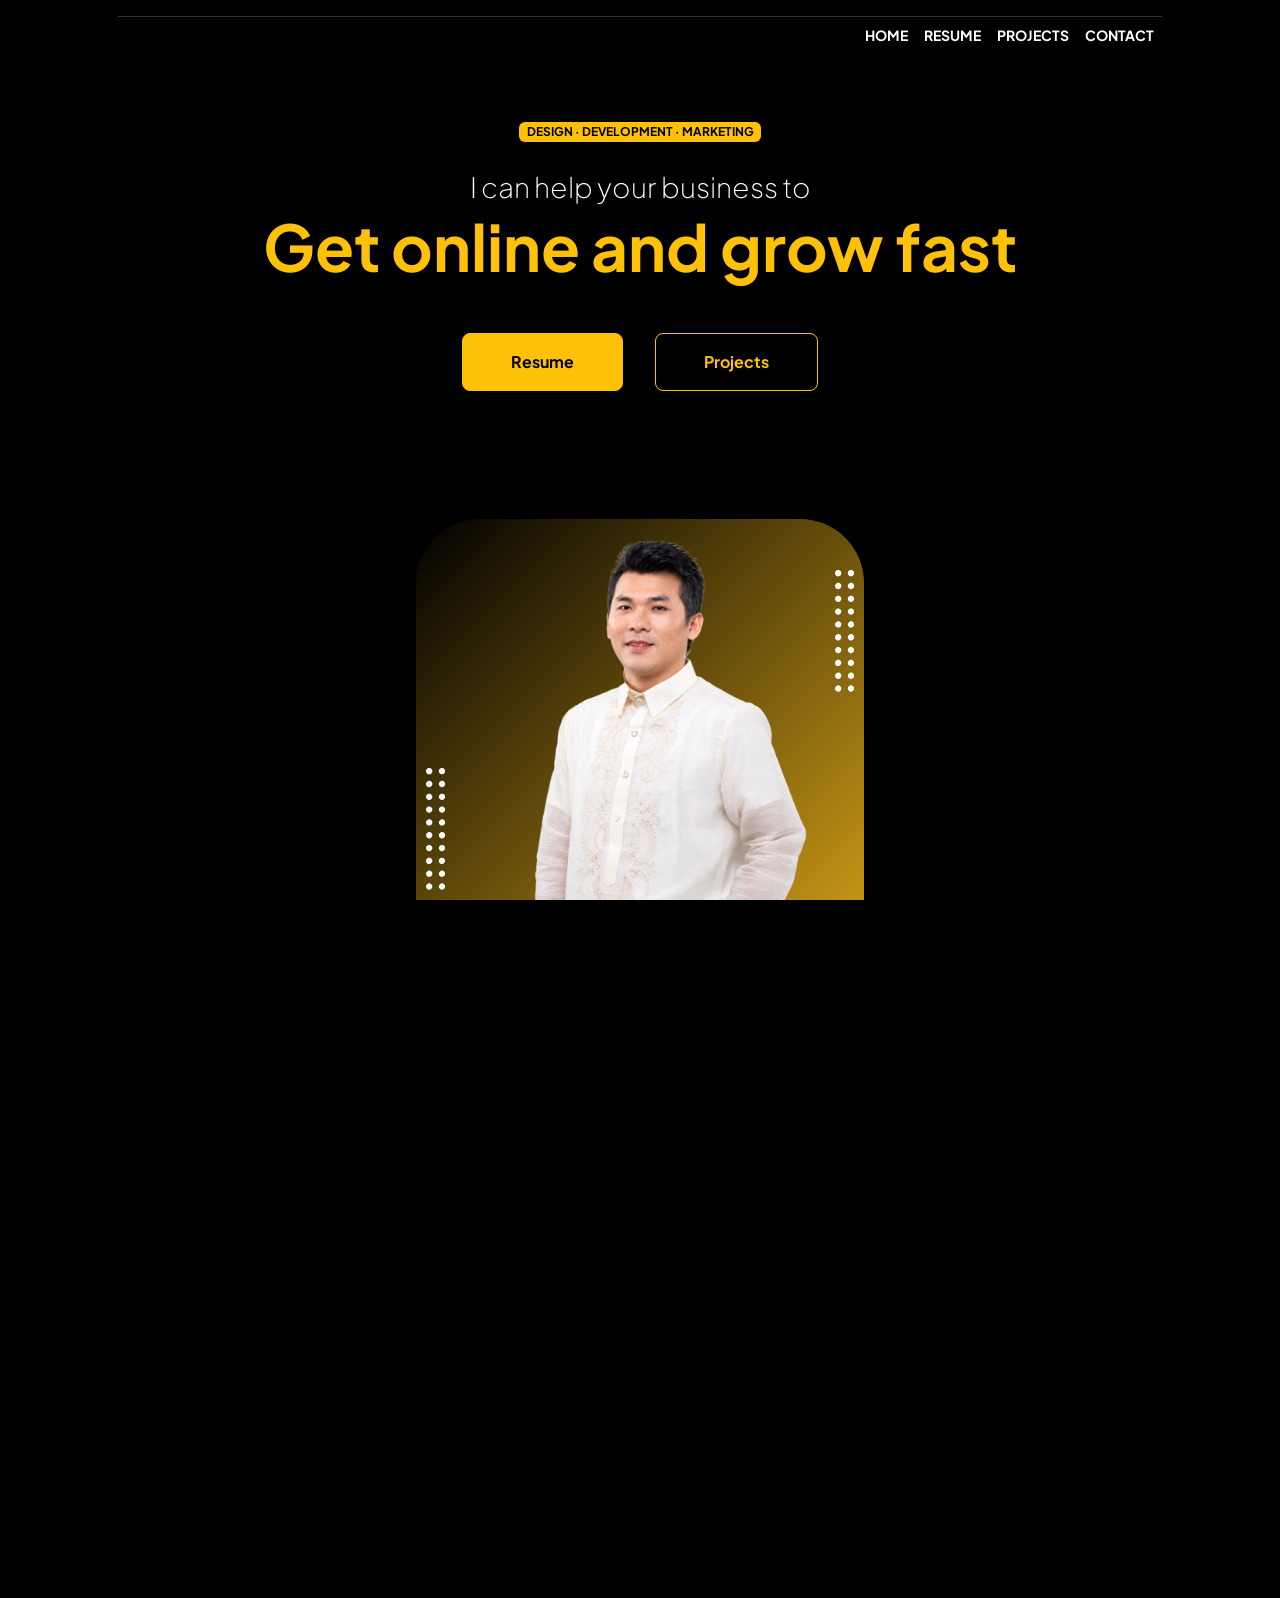
==== index.html @ ffb69215 "Update index.html" ====
<!DOCTYPE html>
<html lang="en">
    <head>
        <meta charset="utf-8" />
        <meta name="viewport" content="width=device-width, initial-scale=1, shrink-to-fit=no" />
        <meta name="description" content="" />
        <meta name="author" content="" />
        <title>Jhonel Vertudazo</title>
        <!-- Favicon-->
        <link rel="icon" type="image/x-icon" href="assets/favicon1.ico"/>
    
        <!-- Custom Google font-->
        <link rel="preconnect" href="https://fonts.googleapis.com" />
        <link rel="preconnect" href="https://fonts.gstatic.com" crossorigin />
        <link href="https://fonts.googleapis.com/css2?family=Plus+Jakarta+Sans:wght@100;200;300;400;500;600;700;800;900&amp;display=swap" rel="stylesheet" />
        <!-- Bootstrap icons-->
        <link href="https://cdn.jsdelivr.net/npm/bootstrap-icons@1.8.1/font/bootstrap-icons.css" rel="stylesheet" />
        <!-- Core theme CSS (includes Bootstrap)-->
        <link href="css/styles.css" rel="stylesheet" />
    </head>
    <body class="d-flex flex-column h-100">
        <main class="flex-shrink-0">
            <!-- Navigation-->
            <nav class="navbar navbar-expand-lg navbar-light bg-white py-3">
                <div class="container px-5">
<!--                     <a class="navbar-brand" href="index.html"><span class="fw-bolder text-primary">Nel Jho Vert</span></a> -->
                    <button class="navbar-toggler" type="button" data-bs-toggle="collapse" data-bs-target="#navbarSupportedContent" aria-controls="navbarSupportedContent" aria-expanded="false" aria-label="Toggle navigation"><span class="navbar-toggler-icon"></span></button>
                    <div class="collapse navbar-collapse" id="navbarSupportedContent">
                        <ul class="navbar-nav ms-auto mb-2 mb-lg-0 small fw-bolder">
                             <li class="nav-item"><a class="nav-link" href="index.html">HOME</a></li>
                            <li class="nav-item"><a class="nav-link" href="resume.html">RESUME</a></li>
                            <li class="nav-item"><a class="nav-link" href="projects.html">PROJECTS</a></li>
                            <li class="nav-item"><a class="nav-link" href="contact.html">CONTACT</a></li>
                        </ul>
                    </div>
                </div>
            </nav>
            <!-- Header-->
            <header class="py-5">
                <div class="container px-5 pb-5">
                    <div class="row gx-5 align-items-center">
                        <div class="col-xxl-5">
                            <!-- Header text content-->
                            <div class="text-center text-xxl-start">
                                <div class="badge bg-gradient-primary-to-secondary text-white mb-4"><div class="text-uppercase">Design &middot; Development &middot; Marketing</div></div>
                                <div class="fs-3 fw-light text-muted">I can help your business to</div>
                                <h1 class="display-3 fw-bolder mb-5"><span class="text-gradient d-inline">Get online and grow fast</span></h1>
                                <div class="d-grid gap-3 d-sm-flex justify-content-sm-center justify-content-xxl-start mb-3">
                                    <a class="btn btn-primary btn-lg px-5 py-3 me-sm-3 fs-6 fw-bolder" href="resume.html">Resume</a>
                                    <a class="btn btn-outline-dark btn-lg px-5 py-3 fs-6 fw-bolder" href="projects.html">Projects</a>
                                </div>
                            </div>
                        </div>
                        <div class="col-xxl-7">
                            <!-- Header profile picture-->
                             <div class="d-flex justify-content-center mt-5 mt-xxl-0">
                                
                                <div class="profile bg-gradient-primary-to-secondary">
                                    <!-- TIP: For best results, use a photo with a transparent background like the demo example below-->
                                    <!-- Watch a tutorial on how to do this on YouTube (link)-->
                                    <img class="profile-img" src="assets/seo-profile1.png" alt="..." />
                                    <div class="dots-1">
                                        <!-- SVG Dots-->
                                        <svg version="1.1" xmlns="http://www.w3.org/2000/svg" xmlns:xlink="http://www.w3.org/1999/xlink" x="0px" y="0px" viewBox="0 0 191.6 1215.4" style="enable-background: new 0 0 191.6 1215.4" xml:space="preserve">
                                            <g transform="translate(0.000000,1280.000000) scale(0.100000,-0.100000)">
                                                <path d="M227.7,12788.6c-105-35-200-141-222-248c-43-206,163-412,369-369c155,32,275,190,260,339c-11,105-90,213-190,262        C383.7,12801.6,289.7,12808.6,227.7,12788.6z"></path>
                                                <path d="M1507.7,12788.6c-151-50-253-216-222-362c25-119,136-230,254-255c194-41,395,142,375,339c-11,105-90,213-190,262        C1663.7,12801.6,1569.7,12808.6,1507.7,12788.6z"></path>
                                                <path d="M227.7,11508.6c-105-35-200-141-222-248c-43-206,163-412,369-369c155,32,275,190,260,339c-11,105-90,213-190,262        C383.7,11521.6,289.7,11528.6,227.7,11508.6z"></path>
                                                <path d="M1507.7,11508.6c-151-50-253-216-222-362c25-119,136-230,254-255c194-41,395,142,375,339c-11,105-90,213-190,262        C1663.7,11521.6,1569.7,11528.6,1507.7,11508.6z"></path>
                                                <path d="M227.7,10228.6c-105-35-200-141-222-248c-43-206,163-412,369-369c155,32,275,190,260,339c-11,105-90,213-190,262        C383.7,10241.6,289.7,10248.6,227.7,10228.6z"></path>
                                                <path d="M1507.7,10228.6c-105-35-200-141-222-248c-43-206,163-412,369-369c155,32,275,190,260,339c-11,105-90,213-190,262        C1663.7,10241.6,1569.7,10248.6,1507.7,10228.6z"></path>
                                                <path d="M227.7,8948.6c-105-35-200-141-222-248c-43-206,163-412,369-369c155,32,275,190,260,339c-11,105-90,213-190,262        C383.7,8961.6,289.7,8968.6,227.7,8948.6z"></path>
                                                <path d="M1507.7,8948.6c-105-35-200-141-222-248c-43-206,163-412,369-369c155,32,275,190,260,339c-11,105-90,213-190,262        C1663.7,8961.6,1569.7,8968.6,1507.7,8948.6z"></path>
                                                <path d="M227.7,7668.6c-105-35-200-141-222-248c-43-206,163-412,369-369c155,32,275,190,260,339c-11,105-90,213-190,262        C383.7,7681.6,289.7,7688.6,227.7,7668.6z"></path>
                                                <path d="M1507.7,7668.6c-105-35-200-141-222-248c-43-206,163-412,369-369c155,32,275,190,260,339c-11,105-90,213-190,262        C1663.7,7681.6,1569.7,7688.6,1507.7,7668.6z"></path>
                                                <path d="M227.7,6388.6c-105-35-200-141-222-248c-43-206,163-412,369-369c155,32,275,190,260,339c-11,105-90,213-190,262        C383.7,6401.6,289.7,6408.6,227.7,6388.6z"></path>
                                                <path d="M1507.7,6388.6c-105-35-200-141-222-248c-43-206,163-412,369-369c155,32,275,190,260,339c-11,105-90,213-190,262        C1663.7,6401.6,1569.7,6408.6,1507.7,6388.6z"></path>
                                                <path d="M227.7,5108.6c-105-35-200-141-222-248c-43-206,163-412,369-369c155,32,275,190,260,339c-11,105-90,213-190,262        C383.7,5121.6,289.7,5128.6,227.7,5108.6z"></path>
                                                <path d="M1507.7,5108.6c-105-35-200-141-222-248c-43-206,163-412,369-369c155,32,275,190,260,339c-11,105-90,213-190,262        C1663.7,5121.6,1569.7,5128.6,1507.7,5108.6z"></path>
                                                <path d="M227.7,3828.6c-105-35-200-141-222-248c-43-206,163-412,369-369c155,32,275,190,260,339c-11,105-90,213-190,262        C383.7,3841.6,289.7,3848.6,227.7,3828.6z"></path>
                                                <path d="M1507.7,3828.6c-105-35-200-141-222-248c-43-206,163-412,369-369c155,32,275,190,260,339c-11,105-90,213-190,262        C1663.7,3841.6,1569.7,3848.6,1507.7,3828.6z"></path>
                                                <path d="M227.7,2548.6c-105-35-200-141-222-248c-43-206,163-412,369-369c155,32,275,190,260,339c-11,105-90,213-190,262        C383.7,2561.6,289.7,2568.6,227.7,2548.6z"></path>
                                                <path d="M1507.7,2548.6c-105-35-200-141-222-248c-43-206,163-412,369-369c155,32,275,190,260,339c-11,105-90,213-190,262        C1663.7,2561.6,1569.7,2568.6,1507.7,2548.6z"></path>
                                                <path d="M227.7,1268.6c-105-35-200-141-222-248c-43-206,163-412,369-369c155,32,275,190,260,339c-11,105-90,213-190,262        C383.7,1281.6,289.7,1288.6,227.7,1268.6z"></path>
                                                <path d="M1507.7,1268.6c-105-35-200-141-222-248c-43-206,163-412,369-369c155,32,275,190,260,339c-11,105-90,213-190,262        C1663.7,1281.6,1569.7,1288.6,1507.7,1268.6z"></path>
                                            </g>
                                        </svg>
                                        <!-- END of SVG dots-->
                                    </div>
                                    <div class="dots-2">
                                        <!-- SVG Dots-->
                                        <svg version="1.1" xmlns="http://www.w3.org/2000/svg" xmlns:xlink="http://www.w3.org/1999/xlink" x="0px" y="0px" viewBox="0 0 191.6 1215.4" style="enable-background: new 0 0 191.6 1215.4" xml:space="preserve">
                                            <g transform="translate(0.000000,1280.000000) scale(0.100000,-0.100000)">
                                                <path d="M227.7,12788.6c-105-35-200-141-222-248c-43-206,163-412,369-369c155,32,275,190,260,339c-11,105-90,213-190,262        C383.7,12801.6,289.7,12808.6,227.7,12788.6z"></path>
                                                <path d="M1507.7,12788.6c-151-50-253-216-222-362c25-119,136-230,254-255c194-41,395,142,375,339c-11,105-90,213-190,262        C1663.7,12801.6,1569.7,12808.6,1507.7,12788.6z"></path>
                                                <path d="M227.7,11508.6c-105-35-200-141-222-248c-43-206,163-412,369-369c155,32,275,190,260,339c-11,105-90,213-190,262        C383.7,11521.6,289.7,11528.6,227.7,11508.6z"></path>
                                                <path d="M1507.7,11508.6c-151-50-253-216-222-362c25-119,136-230,254-255c194-41,395,142,375,339c-11,105-90,213-190,262        C1663.7,11521.6,1569.7,11528.6,1507.7,11508.6z"></path>
                                                <path d="M227.7,10228.6c-105-35-200-141-222-248c-43-206,163-412,369-369c155,32,275,190,260,339c-11,105-90,213-190,262        C383.7,10241.6,289.7,10248.6,227.7,10228.6z"></path>
                                                <path d="M1507.7,10228.6c-105-35-200-141-222-248c-43-206,163-412,369-369c155,32,275,190,260,339c-11,105-90,213-190,262        C1663.7,10241.6,1569.7,10248.6,1507.7,10228.6z"></path>
                                                <path d="M227.7,8948.6c-105-35-200-141-222-248c-43-206,163-412,369-369c155,32,275,190,260,339c-11,105-90,213-190,262        C383.7,8961.6,289.7,8968.6,227.7,8948.6z"></path>
                                                <path d="M1507.7,8948.6c-105-35-200-141-222-248c-43-206,163-412,369-369c155,32,275,190,260,339c-11,105-90,213-190,262        C1663.7,8961.6,1569.7,8968.6,1507.7,8948.6z"></path>
                                                <path d="M227.7,7668.6c-105-35-200-141-222-248c-43-206,163-412,369-369c155,32,275,190,260,339c-11,105-90,213-190,262        C383.7,7681.6,289.7,7688.6,227.7,7668.6z"></path>
                                                <path d="M1507.7,7668.6c-105-35-200-141-222-248c-43-206,163-412,369-369c155,32,275,190,260,339c-11,105-90,213-190,262        C1663.7,7681.6,1569.7,7688.6,1507.7,7668.6z"></path>
                                                <path d="M227.7,6388.6c-105-35-200-141-222-248c-43-206,163-412,369-369c155,32,275,190,260,339c-11,105-90,213-190,262        C383.7,6401.6,289.7,6408.6,227.7,6388.6z"></path>
                                                <path d="M1507.7,6388.6c-105-35-200-141-222-248c-43-206,163-412,369-369c155,32,275,190,260,339c-11,105-90,213-190,262        C1663.7,6401.6,1569.7,6408.6,1507.7,6388.6z"></path>
                                                <path d="M227.7,5108.6c-105-35-200-141-222-248c-43-206,163-412,369-369c155,32,275,190,260,339c-11,105-90,213-190,262        C383.7,5121.6,289.7,5128.6,227.7,5108.6z"></path>
                                                <path d="M1507.7,5108.6c-105-35-200-141-222-248c-43-206,163-412,369-369c155,32,275,190,260,339c-11,105-90,213-190,262        C1663.7,5121.6,1569.7,5128.6,1507.7,5108.6z"></path>
                                                <path d="M227.7,3828.6c-105-35-200-141-222-248c-43-206,163-412,369-369c155,32,275,190,260,339c-11,105-90,213-190,262        C383.7,3841.6,289.7,3848.6,227.7,3828.6z"></path>
                                                <path d="M1507.7,3828.6c-105-35-200-141-222-248c-43-206,163-412,369-369c155,32,275,190,260,339c-11,105-90,213-190,262        C1663.7,3841.6,1569.7,3848.6,1507.7,3828.6z"></path>
                                                <path d="M227.7,2548.6c-105-35-200-141-222-248c-43-206,163-412,369-369c155,32,275,190,260,339c-11,105-90,213-190,262        C383.7,2561.6,289.7,2568.6,227.7,2548.6z"></path>
                                                <path d="M1507.7,2548.6c-105-35-200-141-222-248c-43-206,163-412,369-369c155,32,275,190,260,339c-11,105-90,213-190,262        C1663.7,2561.6,1569.7,2568.6,1507.7,2548.6z"></path>
                                                <path d="M227.7,1268.6c-105-35-200-141-222-248c-43-206,163-412,369-369c155,32,275,190,260,339c-11,105-90,213-190,262        C383.7,1281.6,289.7,1288.6,227.7,1268.6z"></path>
                                                <path d="M1507.7,1268.6c-105-35-200-141-222-248c-43-206,163-412,369-369c155,32,275,190,260,339c-11,105-90,213-190,262        C1663.7,1281.6,1569.7,1288.6,1507.7,1268.6z"></path>
                                            </g>
                                        </svg>
                                        <!-- END of SVG dots-->
                                    </div>
                                    <div class="dots-3">
                                        <!-- SVG Dots-->
                                        <svg version="1.1" xmlns="http://www.w3.org/2000/svg" xmlns:xlink="http://www.w3.org/1999/xlink" x="0px" y="0px" viewBox="0 0 191.6 1215.4" style="enable-background: new 0 0 191.6 1215.4" xml:space="preserve">
                                            <g transform="translate(0.000000,1280.000000) scale(0.100000,-0.100000)">
                                                <path d="M227.7,12788.6c-105-35-200-141-222-248c-43-206,163-412,369-369c155,32,275,190,260,339c-11,105-90,213-190,262        C383.7,12801.6,289.7,12808.6,227.7,12788.6z"></path>
                                                <path d="M1507.7,12788.6c-151-50-253-216-222-362c25-119,136-230,254-255c194-41,395,142,375,339c-11,105-90,213-190,262        C1663.7,12801.6,1569.7,12808.6,1507.7,12788.6z"></path>
                                                <path d="M227.7,11508.6c-105-35-200-141-222-248c-43-206,163-412,369-369c155,32,275,190,260,339c-11,105-90,213-190,262        C383.7,11521.6,289.7,11528.6,227.7,11508.6z"></path>
                                                <path d="M1507.7,11508.6c-151-50-253-216-222-362c25-119,136-230,254-255c194-41,395,142,375,339c-11,105-90,213-190,262        C1663.7,11521.6,1569.7,11528.6,1507.7,11508.6z"></path>
                                                <path d="M227.7,10228.6c-105-35-200-141-222-248c-43-206,163-412,369-369c155,32,275,190,260,339c-11,105-90,213-190,262        C383.7,10241.6,289.7,10248.6,227.7,10228.6z"></path>
                                                <path d="M1507.7,10228.6c-105-35-200-141-222-248c-43-206,163-412,369-369c155,32,275,190,260,339c-11,105-90,213-190,262        C1663.7,10241.6,1569.7,10248.6,1507.7,10228.6z"></path>
                                                <path d="M227.7,8948.6c-105-35-200-141-222-248c-43-206,163-412,369-369c155,32,275,190,260,339c-11,105-90,213-190,262        C383.7,8961.6,289.7,8968.6,227.7,8948.6z"></path>
                                                <path d="M1507.7,8948.6c-105-35-200-141-222-248c-43-206,163-412,369-369c155,32,275,190,260,339c-11,105-90,213-190,262        C1663.7,8961.6,1569.7,8968.6,1507.7,8948.6z"></path>
                                                <path d="M227.7,7668.6c-105-35-200-141-222-248c-43-206,163-412,369-369c155,32,275,190,260,339c-11,105-90,213-190,262        C383.7,7681.6,289.7,7688.6,227.7,7668.6z"></path>
                                                <path d="M1507.7,7668.6c-105-35-200-141-222-248c-43-206,163-412,369-369c155,32,275,190,260,339c-11,105-90,213-190,262        C1663.7,7681.6,1569.7,7688.6,1507.7,7668.6z"></path>
                                                <path d="M227.7,6388.6c-105-35-200-141-222-248c-43-206,163-412,369-369c155,32,275,190,260,339c-11,105-90,213-190,262        C383.7,6401.6,289.7,6408.6,227.7,6388.6z"></path>
                                                <path d="M1507.7,6388.6c-105-35-200-141-222-248c-43-206,163-412,369-369c155,32,275,190,260,339c-11,105-90,213-190,262        C1663.7,6401.6,1569.7,6408.6,1507.7,6388.6z"></path>
                                                <path d="M227.7,5108.6c-105-35-200-141-222-248c-43-206,163-412,369-369c155,32,275,190,260,339c-11,105-90,213-190,262        C383.7,5121.6,289.7,5128.6,227.7,5108.6z"></path>
                                                <path d="M1507.7,5108.6c-105-35-200-141-222-248c-43-206,163-412,369-369c155,32,275,190,260,339c-11,105-90,213-190,262        C1663.7,5121.6,1569.7,5128.6,1507.7,5108.6z"></path>
                                                <path d="M227.7,3828.6c-105-35-200-141-222-248c-43-206,163-412,369-369c155,32,275,190,260,339c-11,105-90,213-190,262        C383.7,3841.6,289.7,3848.6,227.7,3828.6z"></path>
                                                <path d="M1507.7,3828.6c-105-35-200-141-222-248c-43-206,163-412,369-369c155,32,275,190,260,339c-11,105-90,213-190,262        C1663.7,3841.6,1569.7,3848.6,1507.7,3828.6z"></path>
                                                <path d="M227.7,2548.6c-105-35-200-141-222-248c-43-206,163-412,369-369c155,32,275,190,260,339c-11,105-90,213-190,262        C383.7,2561.6,289.7,2568.6,227.7,2548.6z"></path>
                                                <path d="M1507.7,2548.6c-105-35-200-141-222-248c-43-206,163-412,369-369c155,32,275,190,260,339c-11,105-90,213-190,262        C1663.7,2561.6,1569.7,2568.6,1507.7,2548.6z"></path>
                                                <path d="M227.7,1268.6c-105-35-200-141-222-248c-43-206,163-412,369-369c155,32,275,190,260,339c-11,105-90,213-190,262        C383.7,1281.6,289.7,1288.6,227.7,1268.6z"></path>
                                                <path d="M1507.7,1268.6c-105-35-200-141-222-248c-43-206,163-412,369-369c155,32,275,190,260,339c-11,105-90,213-190,262        C1663.7,1281.6,1569.7,1288.6,1507.7,1268.6z"></path>
                                            </g>
                                        </svg>
                                        <!-- END of SVG dots-->
                                    </div>
                                    <div class="dots-4">
                                        <!-- SVG Dots-->
                                        <svg version="1.1" xmlns="http://www.w3.org/2000/svg" xmlns:xlink="http://www.w3.org/1999/xlink" x="0px" y="0px" viewBox="0 0 191.6 1215.4" style="enable-background: new 0 0 191.6 1215.4" xml:space="preserve">
                                            <g transform="translate(0.000000,1280.000000) scale(0.100000,-0.100000)">
                                                <path d="M227.7,12788.6c-105-35-200-141-222-248c-43-206,163-412,369-369c155,32,275,190,260,339c-11,105-90,213-190,262        C383.7,12801.6,289.7,12808.6,227.7,12788.6z"></path>
                                                <path d="M1507.7,12788.6c-151-50-253-216-222-362c25-119,136-230,254-255c194-41,395,142,375,339c-11,105-90,213-190,262        C1663.7,12801.6,1569.7,12808.6,1507.7,12788.6z"></path>
                                                <path d="M227.7,11508.6c-105-35-200-141-222-248c-43-206,163-412,369-369c155,32,275,190,260,339c-11,105-90,213-190,262        C383.7,11521.6,289.7,11528.6,227.7,11508.6z"></path>
                                                <path d="M1507.7,11508.6c-151-50-253-216-222-362c25-119,136-230,254-255c194-41,395,142,375,339c-11,105-90,213-190,262        C1663.7,11521.6,1569.7,11528.6,1507.7,11508.6z"></path>
                                                <path d="M227.7,10228.6c-105-35-200-141-222-248c-43-206,163-412,369-369c155,32,275,190,260,339c-11,105-90,213-190,262        C383.7,10241.6,289.7,10248.6,227.7,10228.6z"></path>
                                                <path d="M1507.7,10228.6c-105-35-200-141-222-248c-43-206,163-412,369-369c155,32,275,190,260,339c-11,105-90,213-190,262        C1663.7,10241.6,1569.7,10248.6,1507.7,10228.6z"></path>
                                                <path d="M227.7,8948.6c-105-35-200-141-222-248c-43-206,163-412,369-369c155,32,275,190,260,339c-11,105-90,213-190,262        C383.7,8961.6,289.7,8968.6,227.7,8948.6z"></path>
                                                <path d="M1507.7,8948.6c-105-35-200-141-222-248c-43-206,163-412,369-369c155,32,275,190,260,339c-11,105-90,213-190,262        C1663.7,8961.6,1569.7,8968.6,1507.7,8948.6z"></path>
                                                <path d="M227.7,7668.6c-105-35-200-141-222-248c-43-206,163-412,369-369c155,32,275,190,260,339c-11,105-90,213-190,262        C383.7,7681.6,289.7,7688.6,227.7,7668.6z"></path>
                                                <path d="M1507.7,7668.6c-105-35-200-141-222-248c-43-206,163-412,369-369c155,32,275,190,260,339c-11,105-90,213-190,262        C1663.7,7681.6,1569.7,7688.6,1507.7,7668.6z"></path>
                                                <path d="M227.7,6388.6c-105-35-200-141-222-248c-43-206,163-412,369-369c155,32,275,190,260,339c-11,105-90,213-190,262        C383.7,6401.6,289.7,6408.6,227.7,6388.6z"></path>
                                                <path d="M1507.7,6388.6c-105-35-200-141-222-248c-43-206,163-412,369-369c155,32,275,190,260,339c-11,105-90,213-190,262        C1663.7,6401.6,1569.7,6408.6,1507.7,6388.6z"></path>
                                                <path d="M227.7,5108.6c-105-35-200-141-222-248c-43-206,163-412,369-369c155,32,275,190,260,339c-11,105-90,213-190,262        C383.7,5121.6,289.7,5128.6,227.7,5108.6z"></path>
                                                <path d="M1507.7,5108.6c-105-35-200-141-222-248c-43-206,163-412,369-369c155,32,275,190,260,339c-11,105-90,213-190,262        C1663.7,5121.6,1569.7,5128.6,1507.7,5108.6z"></path>
                                                <path d="M227.7,3828.6c-105-35-200-141-222-248c-43-206,163-412,369-369c155,32,275,190,260,339c-11,105-90,213-190,262        C383.7,3841.6,289.7,3848.6,227.7,3828.6z"></path>
                                                <path d="M1507.7,3828.6c-105-35-200-141-222-248c-43-206,163-412,369-369c155,32,275,190,260,339c-11,105-90,213-190,262        C1663.7,3841.6,1569.7,3848.6,1507.7,3828.6z"></path>
                                                <path d="M227.7,2548.6c-105-35-200-141-222-248c-43-206,163-412,369-369c155,32,275,190,260,339c-11,105-90,213-190,262        C383.7,2561.6,289.7,2568.6,227.7,2548.6z"></path>
                                                <path d="M1507.7,2548.6c-105-35-200-141-222-248c-43-206,163-412,369-369c155,32,275,190,260,339c-11,105-90,213-190,262        C1663.7,2561.6,1569.7,2568.6,1507.7,2548.6z"></path>
                                                <path d="M227.7,1268.6c-105-35-200-141-222-248c-43-206,163-412,369-369c155,32,275,190,260,339c-11,105-90,213-190,262        C383.7,1281.6,289.7,1288.6,227.7,1268.6z"></path>
                                                <path d="M1507.7,1268.6c-105-35-200-141-222-248c-43-206,163-412,369-369c155,32,275,190,260,339c-11,105-90,213-190,262        C1663.7,1281.6,1569.7,1288.6,1507.7,1268.6z"></path>
                                            </g>
                                        </svg>
                                        <!-- END of SVG dots-->
                                    </div>
                                </div>
                            </div>
                        </div>
                    </div>
                </div>
            </header>
            <!-- About Section-->
            <section class="bg-light py-5">
                <div class="container px-5">
                    <div class="row gx-5 justify-content-center">
                        <div class="col-xxl-8">
                            <div class="text-center my-5">
                                <h2 class="display-5 fw-bolder"><span class="text-gradient d-inline">About Me</span></h2>
                                <p class="lead fw-light mb-4">Hello there! I'm Jhonel Vertudazo, a results-driven IT SPECIALIST and a WEB DEVELOPER with a deep passion for leveraging technology to create impactful digital experiences.
                                     Welcome to my portpolio, a space where innovative design seamlessly blends with robust functionality. Here, I transform visions into reality, crafting digital solutions that not only tells a story
                                     but also drive tangible growth for brands.
                                </p>
<!--                                 <p class="text-muted">Lorem ipsum dolor sit amet, consectetur adipisicing elit. Fugit dolorum itaque qui unde quisquam consequatur autem. Eveniet quasi nobis aliquid cumque officiis sed rem iure ipsa! Praesentium ratione atque dolorem?</p> -->
                                <div class="d-flex justify-content-center fs-2 gap-4">
                                    <a class="text-gradient" href="https://facebook.com"><i class="bi bi-facebook"></i></a>
                                    <a class="text-gradient" href="https://youtube.com"><i class="bi bi-youtube"></i></a>
                                    <a class="text-gradient" href="https://linkedin.com"><i class="bi bi-linkedin"></i></a>
                                    <a class="text-gradient" href="https://github.com"><i class="bi bi-github"></i></a>
                                </div>
                            </div>
                        </div>
                    </div>
                </div>
            </section>
        </main>
        <!-- Footer-->
        <footer class="bg-white py-4 mt-auto">
            <div class="container px-5">
                <div class="row align-items-center justify-content-between flex-column flex-sm-row">
                    <div class="col-auto"><div class="small m-0"><p> Copyright &copy; 2020 - <script>document.write(new Date().getFullYear())</script> Jhonel Vertudazo | All Rights Reserved</p></div></div>
                    <div class="col-auto">
                        <a class="small" href="#!">Privacy</a>
                        <span class="mx-1">&middot;</span>
                        <a class="small" href="#!">Terms</a>
                        <span class="mx-1">&middot;</span>
                        <a class="small" href="#!">Contact</a>
                    </div>
                </div>
                
            </div>
        </footer>
       
        <!-- Bootstrap core JS-->
        <script src="https://cdn.jsdelivr.net/npm/bootstrap@5.2.3/dist/js/bootstrap.bundle.min.js"></script>
        <!-- Core theme JS-->
        <script src="js/scripts.js"></script>
    </body>
</html>
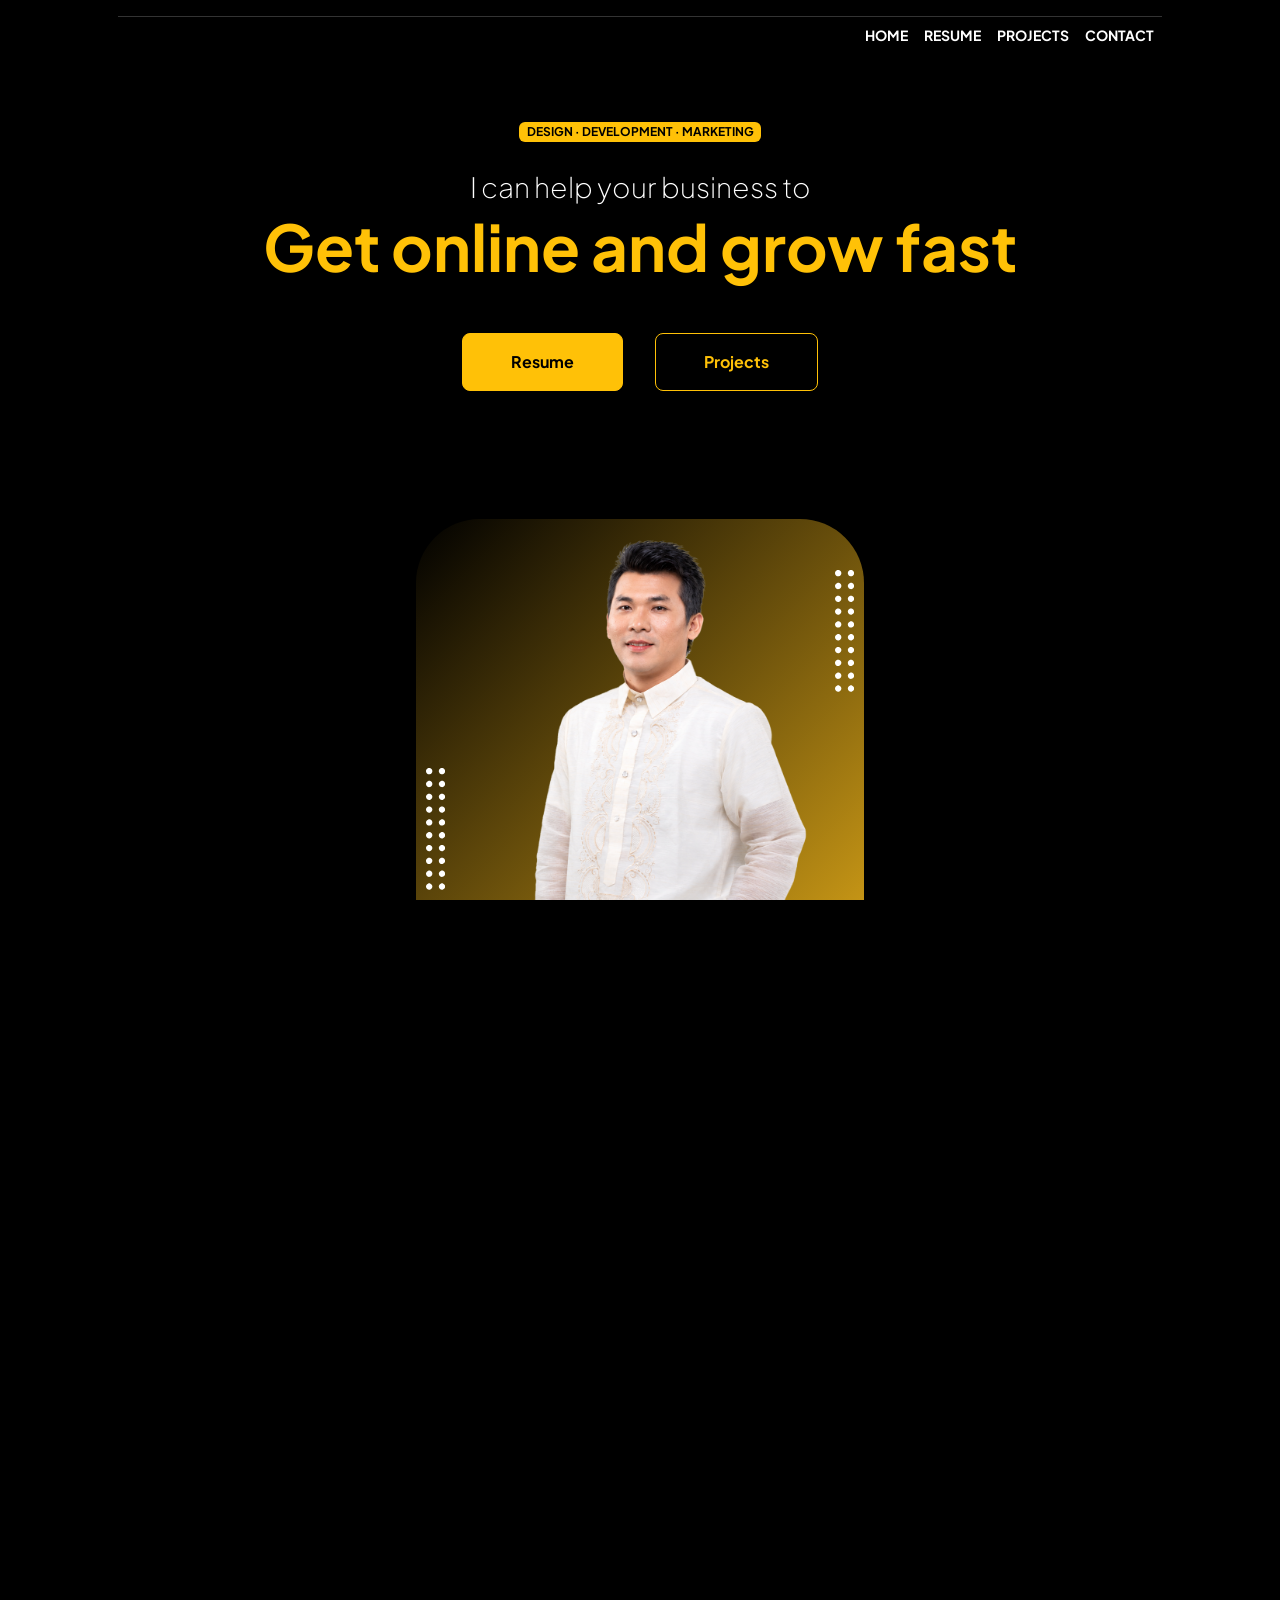
==== commit 7d312024: "Update index.html" ====
--- a/index.html
+++ b/index.html
@@ -182,13 +182,18 @@
                 <div class="container px-5">
                     <div class="row gx-5 justify-content-center">
                         <div class="col-xxl-8">
+                             <p class="lead fw-light mb-4">Hello there! I'm Jhonel Vertudazo, a results-driven IT SPECIALIST and a WEB DEVELOPER with a deep passion for leveraging technology to create impactful digital experiences.
+                                     Welcome to my portpolio, a space where innovative design seamlessly blends with robust functionality. Here, I transform visions into reality, crafting digital solutions that not only tells a story
+                                     but also drive tangible growth for brands.
+                                </p>
                             <div class="text-center my-5">
                                 <h2 class="display-5 fw-bolder"><span class="text-gradient d-inline">About Me</span></h2>
                                 <p class="lead fw-light mb-4">Hello there! I'm Jhonel Vertudazo, a results-driven IT SPECIALIST and a WEB DEVELOPER with a deep passion for leveraging technology to create impactful digital experiences.
                                      Welcome to my portpolio, a space where innovative design seamlessly blends with robust functionality. Here, I transform visions into reality, crafting digital solutions that not only tells a story
                                      but also drive tangible growth for brands.
                                 </p>
-<!--                                 <p class="text-muted">Lorem ipsum dolor sit amet, consectetur adipisicing elit. Fugit dolorum itaque qui unde quisquam consequatur autem. Eveniet quasi nobis aliquid cumque officiis sed rem iure ipsa! Praesentium ratione atque dolorem?</p> -->
+
+                              <p class="text-muted">Lorem ipsum dolor sit amet, consectetur adipisicing elit. Fugit dolorum itaque qui unde quisquam consequatur autem. Eveniet quasi nobis aliquid cumque officiis sed rem iure ipsa! Praesentium ratione atque dolorem?</p> -->
                                 <div class="d-flex justify-content-center fs-2 gap-4">
                                     <a class="text-gradient" href="https://facebook.com"><i class="bi bi-facebook"></i></a>
                                     <a class="text-gradient" href="https://youtube.com"><i class="bi bi-youtube"></i></a>
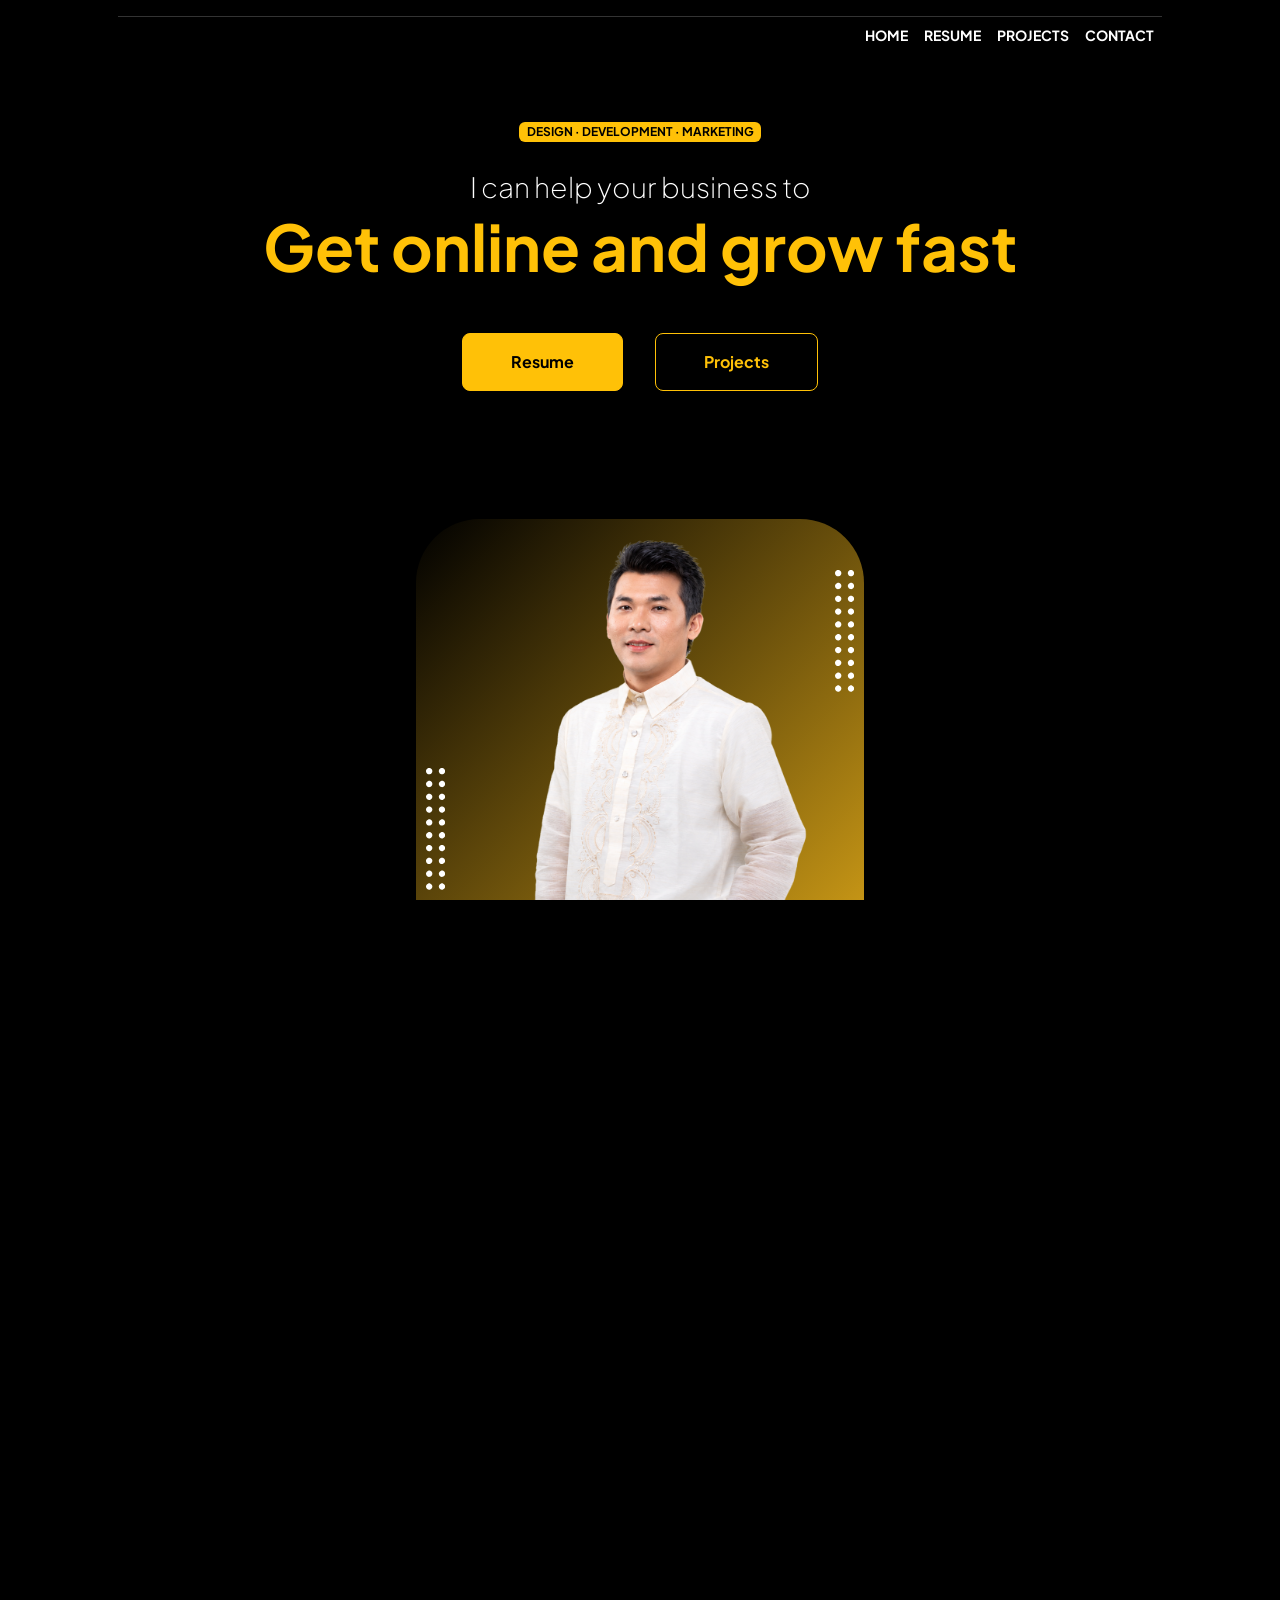
==== commit 91cebf8a: "Update index.html" ====
--- a/index.html
+++ b/index.html
@@ -182,10 +182,11 @@
                 <div class="container px-5">
                     <div class="row gx-5 justify-content-center">
                         <div class="col-xxl-8">
+                             <h2 class="display-5 fw-bolder"><span class="text-gradient d-inline">About Me</span></h2>
                              <p class="lead fw-light mb-4">Hello there! I'm Jhonel Vertudazo, a results-driven IT SPECIALIST and a WEB DEVELOPER with a deep passion for leveraging technology to create impactful digital experiences.
                                      Welcome to my portpolio, a space where innovative design seamlessly blends with robust functionality. Here, I transform visions into reality, crafting digital solutions that not only tells a story
                                      but also drive tangible growth for brands.
-                                </p>
+                            </p>
                             <div class="text-center my-5">
                                 <h2 class="display-5 fw-bolder"><span class="text-gradient d-inline">About Me</span></h2>
                                 <p class="lead fw-light mb-4">Hello there! I'm Jhonel Vertudazo, a results-driven IT SPECIALIST and a WEB DEVELOPER with a deep passion for leveraging technology to create impactful digital experiences.
@@ -193,7 +194,7 @@
                                      but also drive tangible growth for brands.
                                 </p>
 
-                              <p class="text-muted">Lorem ipsum dolor sit amet, consectetur adipisicing elit. Fugit dolorum itaque qui unde quisquam consequatur autem. Eveniet quasi nobis aliquid cumque officiis sed rem iure ipsa! Praesentium ratione atque dolorem?</p> -->
+                             
                                 <div class="d-flex justify-content-center fs-2 gap-4">
                                     <a class="text-gradient" href="https://facebook.com"><i class="bi bi-facebook"></i></a>
                                     <a class="text-gradient" href="https://youtube.com"><i class="bi bi-youtube"></i></a>
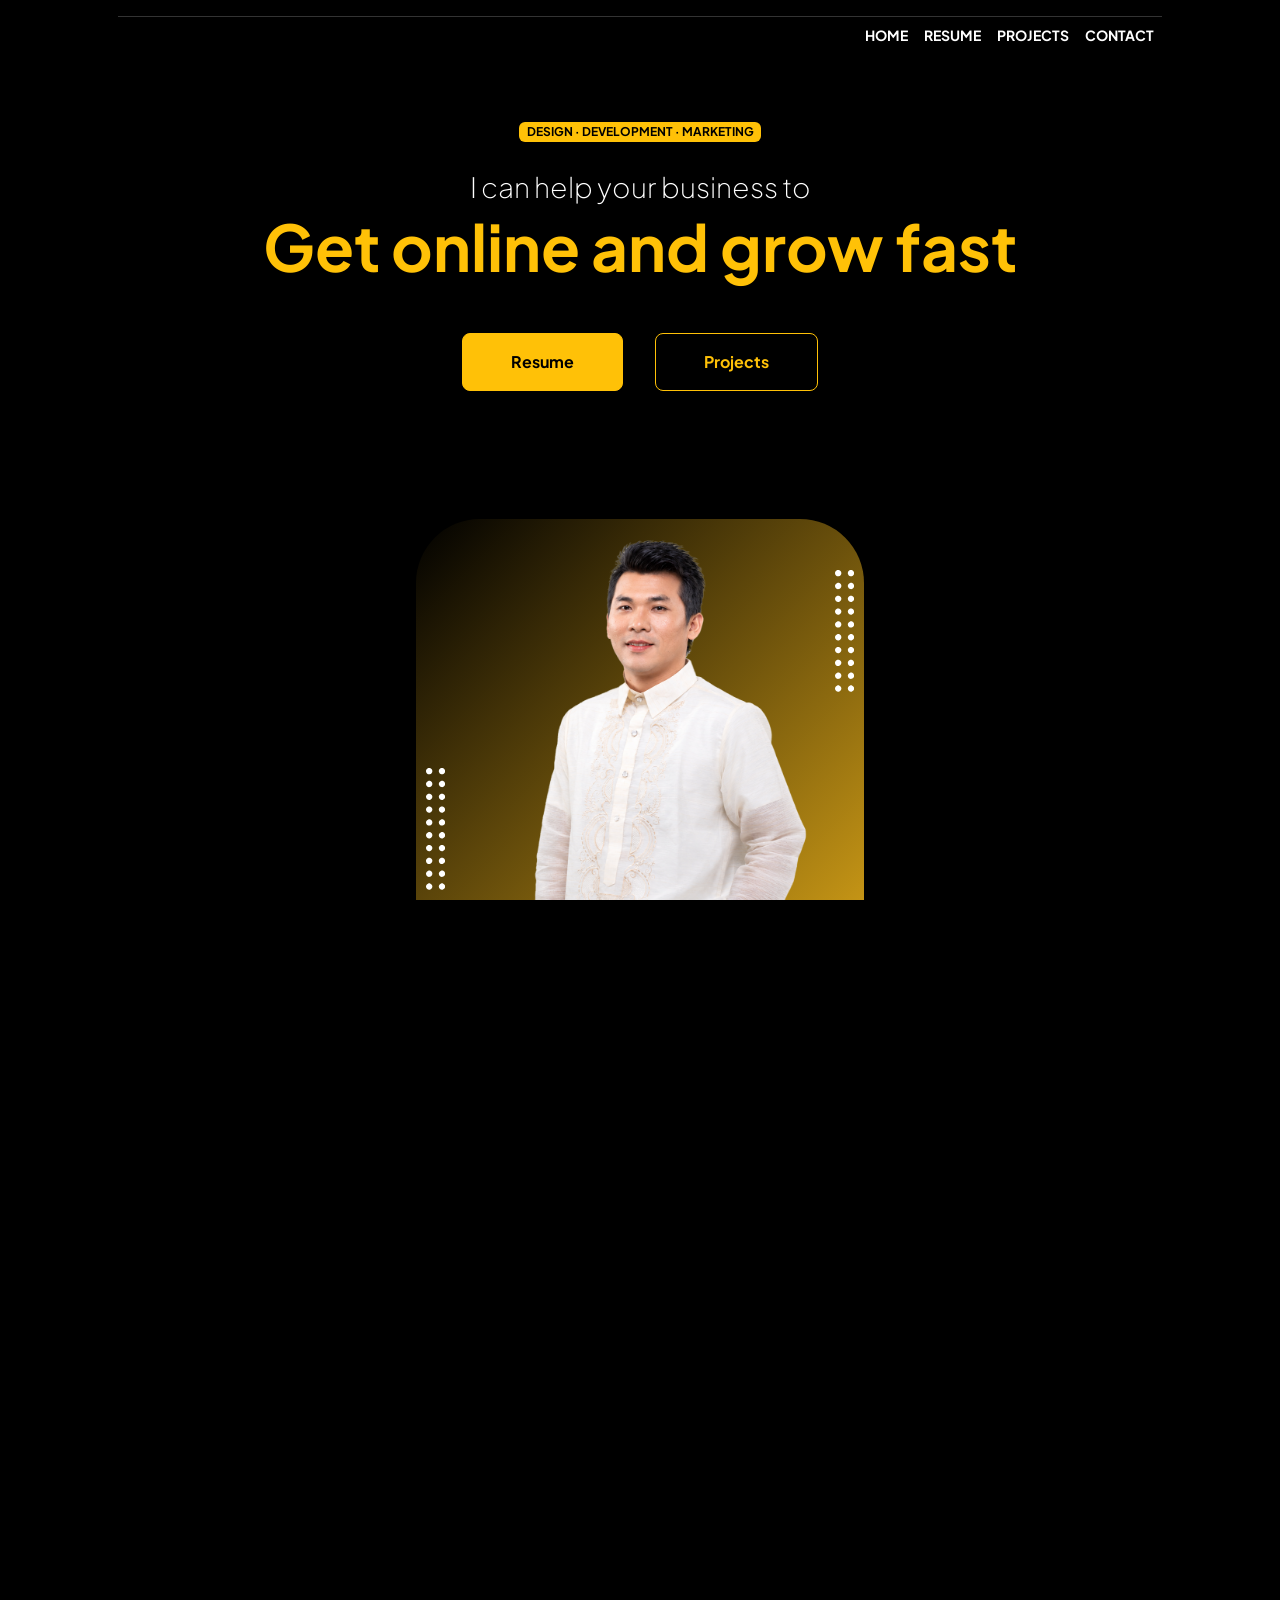
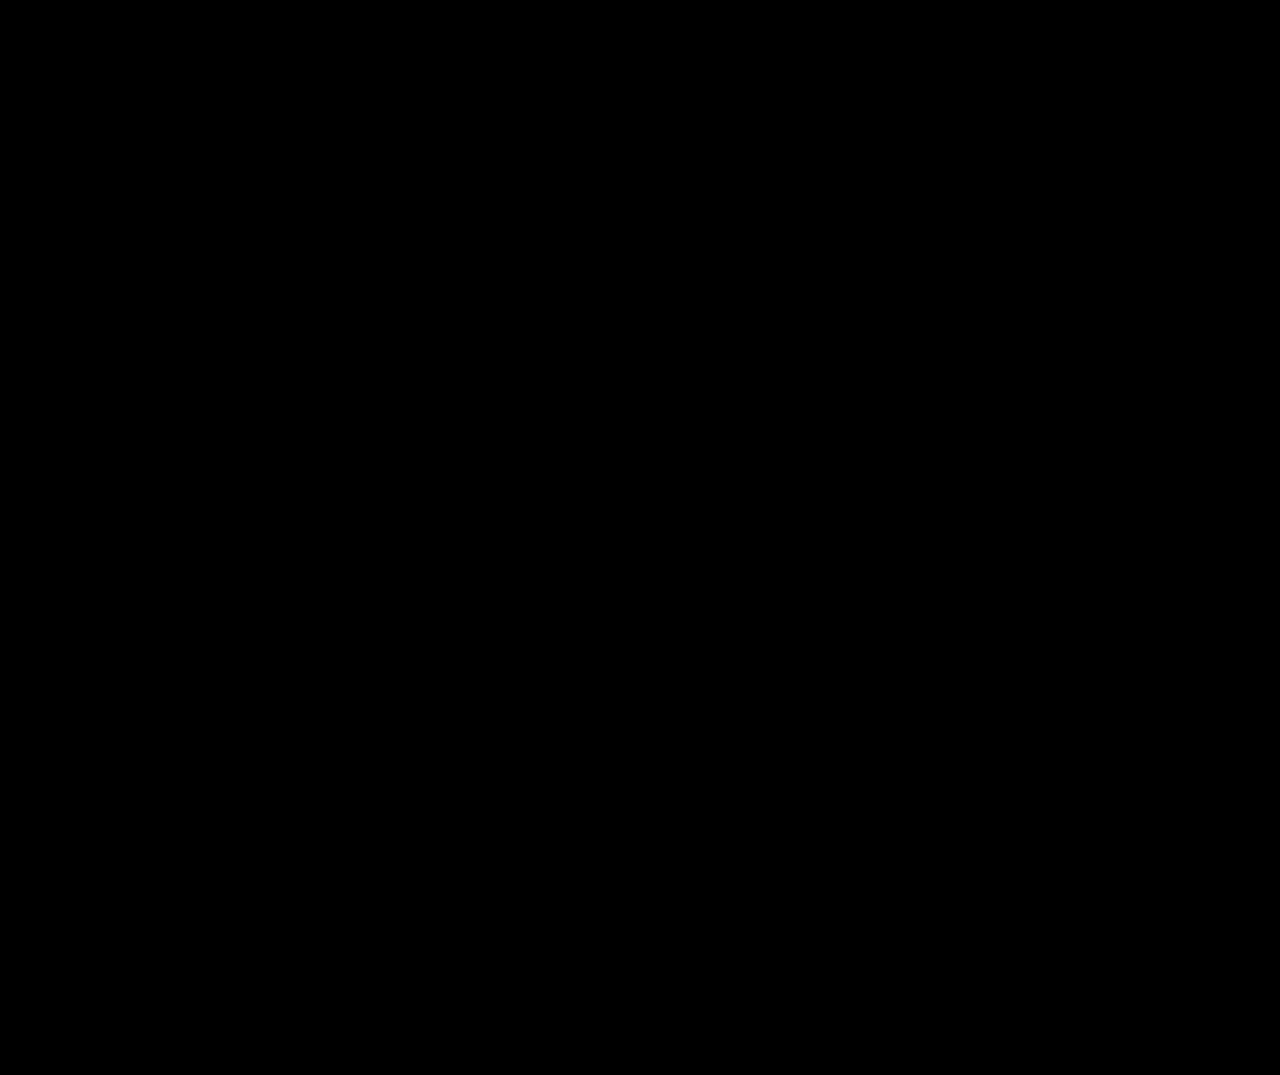
==== commit 35d65519: "Update index.html" ====
--- a/index.html
+++ b/index.html
@@ -187,13 +187,69 @@
                                      Welcome to my portpolio, a space where innovative design seamlessly blends with robust functionality. Here, I transform visions into reality, crafting digital solutions that not only tells a story
                                      but also drive tangible growth for brands.
                             </p>
+                            <h2 class="display-5 fw-bolder"><span class="text-gradient d-inline">About Me</span></h2>
+                             <p class="lead fw-light mb-4">  <h2 class="display-5 fw-bolder"><span class="text-gradient d-inline">About Me</span></h2>
+                             <p class="lead fw-light mb-4">
+                                ## About Me
+
+### Technology, Digital Growth & Creative Solutions
+
+I’m [**Jhonel Vertudazo**](https://jhonelvertudazo.pinoyseosites.com/), an **IT Specialist, SEO Specialist, Web Developer, and Drone Operator** dedicated to helping businesses turn technology and digital opportunities into measurable results.
+
+With a **Bachelor of Science in Computer Science** from [**North Eastern Mindanao State University – Tagbina Campus**](https://nemsu-tagbina.edu.ph/), I combine technical knowledge, problem-solving, creativity, and business thinking to develop solutions that are practical, reliable, and built around real-world needs.
+
+My work sits at the intersection of **technology, websites, search visibility, and digital content**. I don't simply build digital solutions—I focus on understanding the problem behind the project and creating solutions that help businesses operate better, reach more people, and grow.
+
+### IT Specialist
+
+I provide technology-focused solutions covering **IT support, computer systems, networking, software, databases, system administration, troubleshooting, and technical solutions**.
+
+My goal is simple: keep technology reliable, secure, and useful so businesses can focus on what they do best.
+
+### SEO Specialist
+
+A great website is valuable only when people can find it.
+
+Through [**SEO**](https://jhonelvertudazo.pinoyseosites.com/local-seo/), I help businesses improve their online visibility, attract targeted visitors, and build a stronger presence in search engines.
+
+I use **data-driven SEO strategies, keyword research, on-page optimization, technical SEO, content optimization, and local SEO** to help businesses compete for the attention of their ideal customers.
+
+### Web Developer
+
+Through [**Web Development**](https://jhonelvertudazo.pinoyseosites.com/web-development/), I build responsive and user-friendly websites designed around both **users and business goals**.
+
+From professional business websites and e-commerce platforms to custom web applications and database-driven systems, I focus on creating digital solutions that are functional, scalable, maintainable, and easy to use.
+
+### Creative & Digital Content
+
+Technology is only one part of a successful digital presence. **Visual storytelling matters too.**
+
+As a [**Drone Operator**](https://www.youtube.com/@aerojaerials), I create aerial visuals that provide businesses with a unique way to showcase properties, locations, events, destinations, and brands.
+
+### My Approach
+
+Every project starts with understanding the **goal, problem, and people behind it**.
+
+I believe effective digital solutions should be:
+
+* **Purpose-driven** — built around clear business objectives.
+* **User-focused** — designed for real people and real experiences.
+* **Results-oriented** — focused on creating measurable value.
+* **Scalable** — capable of growing with your business.
+* **Practical** — using technology where it genuinely makes a difference.
+
+### Let's Create Something That Matters
+
+Whether you need **IT support, a high-performing website, SEO services, a custom digital system, or engaging visual content**, I can help turn your ideas and challenges into practical solutions.
+
+**Your business has a story, a goal, and an opportunity. Let's use technology to help you move it forward.**
+
+[**Let's Work Together →**](https://jhonelvertudazo.pinoyseosites.com/)
+
+                                 
+                            </p>
+                            </p>
                             <div class="text-center my-5">
-                                <h2 class="display-5 fw-bolder"><span class="text-gradient d-inline">About Me</span></h2>
-                                <p class="lead fw-light mb-4">Hello there! I'm Jhonel Vertudazo, a results-driven IT SPECIALIST and a WEB DEVELOPER with a deep passion for leveraging technology to create impactful digital experiences.
-                                     Welcome to my portpolio, a space where innovative design seamlessly blends with robust functionality. Here, I transform visions into reality, crafting digital solutions that not only tells a story
-                                     but also drive tangible growth for brands.
-                                </p>
-
                              
                                 <div class="d-flex justify-content-center fs-2 gap-4">
                                     <a class="text-gradient" href="https://facebook.com"><i class="bi bi-facebook"></i></a>
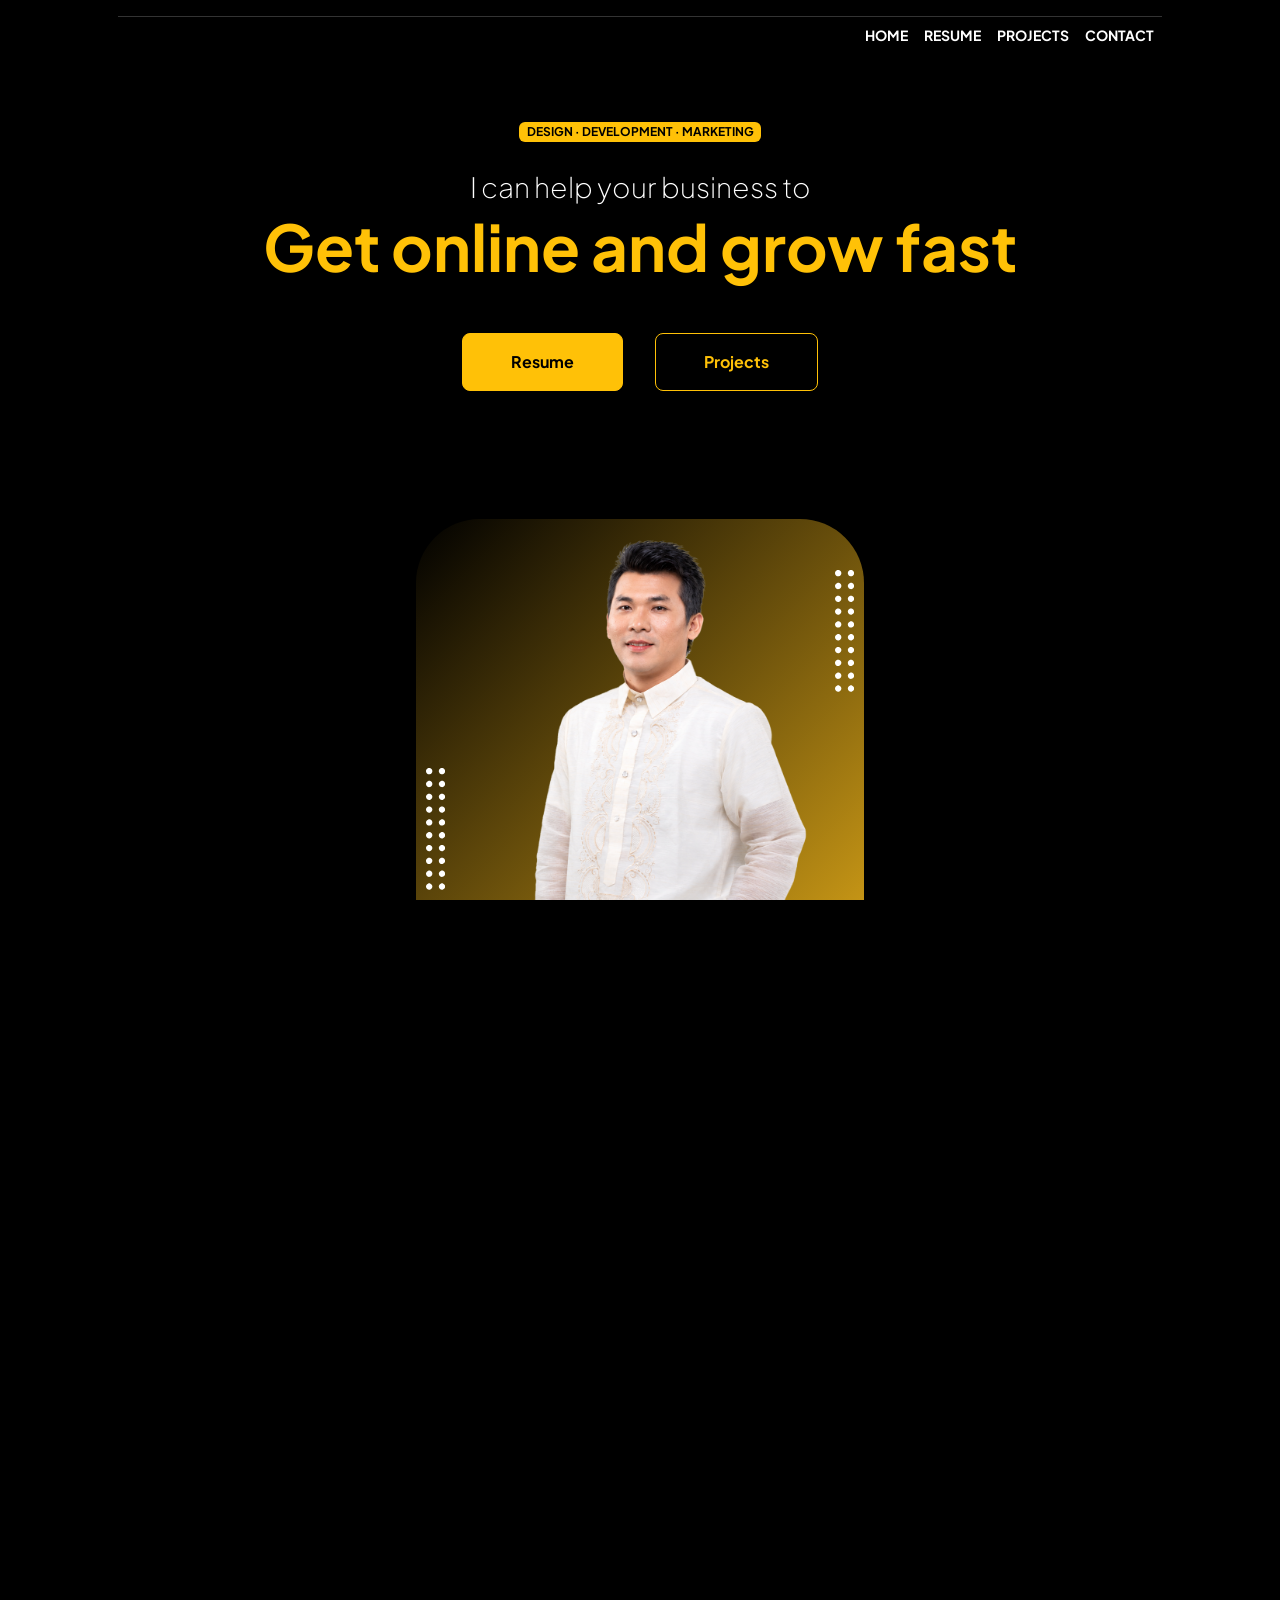
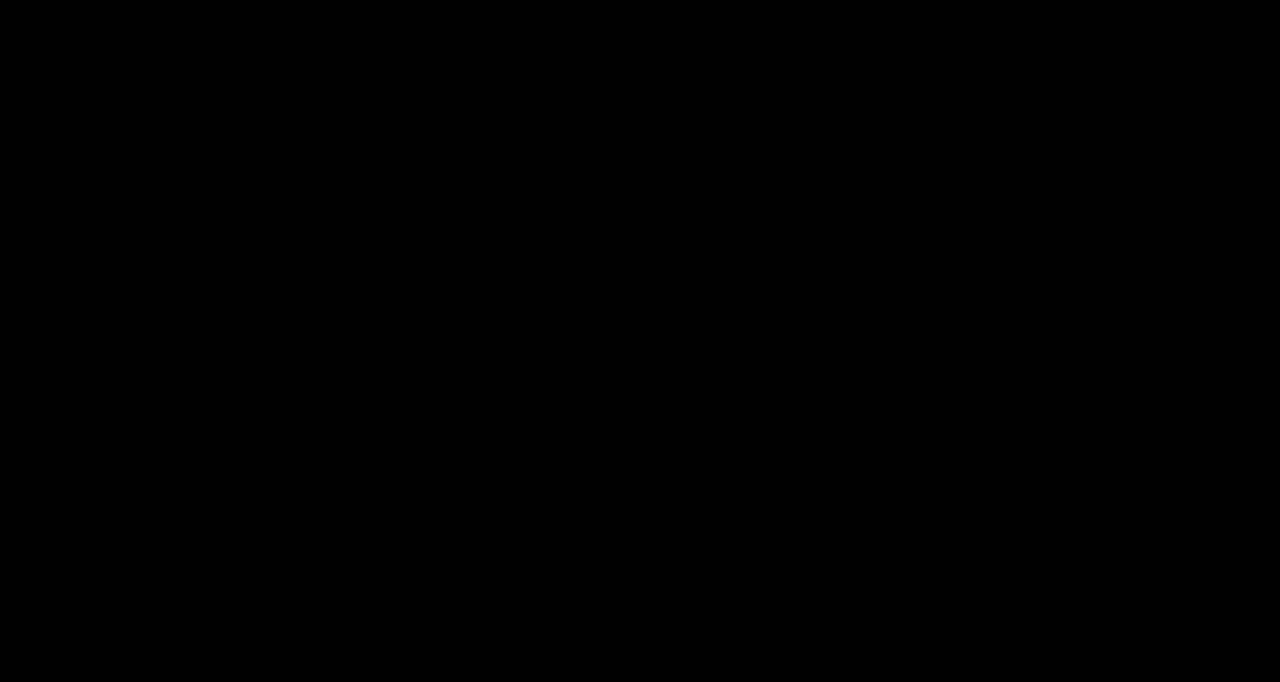
==== commit ca35ce1b: "Update index.html" ====
--- a/index.html
+++ b/index.html
@@ -187,20 +187,20 @@
                                      Welcome to my portpolio, a space where innovative design seamlessly blends with robust functionality. Here, I transform visions into reality, crafting digital solutions that not only tells a story
                                      but also drive tangible growth for brands.
                             </p>
-                            <h2 class="display-5 fw-bolder"><span class="text-gradient d-inline">About Me</span></h2>
-                             <p class="lead fw-light mb-4">  <h2 class="display-5 fw-bolder"><span class="text-gradient d-inline">About Me</span></h2>
+                            
+                            
                              <p class="lead fw-light mb-4">
-                                ## About Me
-
-### Technology, Digital Growth & Creative Solutions
-
-I’m [**Jhonel Vertudazo**](https://jhonelvertudazo.pinoyseosites.com/), an **IT Specialist, SEO Specialist, Web Developer, and Drone Operator** dedicated to helping businesses turn technology and digital opportunities into measurable results.
-
-With a **Bachelor of Science in Computer Science** from [**North Eastern Mindanao State University – Tagbina Campus**](https://nemsu-tagbina.edu.ph/), I combine technical knowledge, problem-solving, creativity, and business thinking to develop solutions that are practical, reliable, and built around real-world needs.
-
-My work sits at the intersection of **technology, websites, search visibility, and digital content**. I don't simply build digital solutions—I focus on understanding the problem behind the project and creating solutions that help businesses operate better, reach more people, and grow.
-
-### IT Specialist
+                            <div class="fs-3 fw-light text-muted">Technology, Digital Growth & Creative Solutions</div>
+
+
+
+I’m Jhonel Vertudazo an IT Specialist, SEO Specialist, Web Developer, and Drone Operator dedicated to helping businesses turn technology and digital opportunities into measurable results.
+
+With a Bachelor of Science in Computer Science from North Eastern Mindanao State University – Tagbina Campus, I combine technical knowledge, problem-solving, creativity, and business thinking to develop solutions that are practical, reliable, and built around real-world needs.
+
+My work sits at the intersection of technology, websites, search visibility, and digital content. I don't simply build digital solutions—I focus on understanding the problem behind the project and creating solutions that help businesses operate better, reach more people, and grow.
+<div class="fs-3 fw-light text-muted">IT Specialist</div>
+ 
 
 I provide technology-focused solutions covering **IT support, computer systems, networking, software, databases, system administration, troubleshooting, and technical solutions**.
 
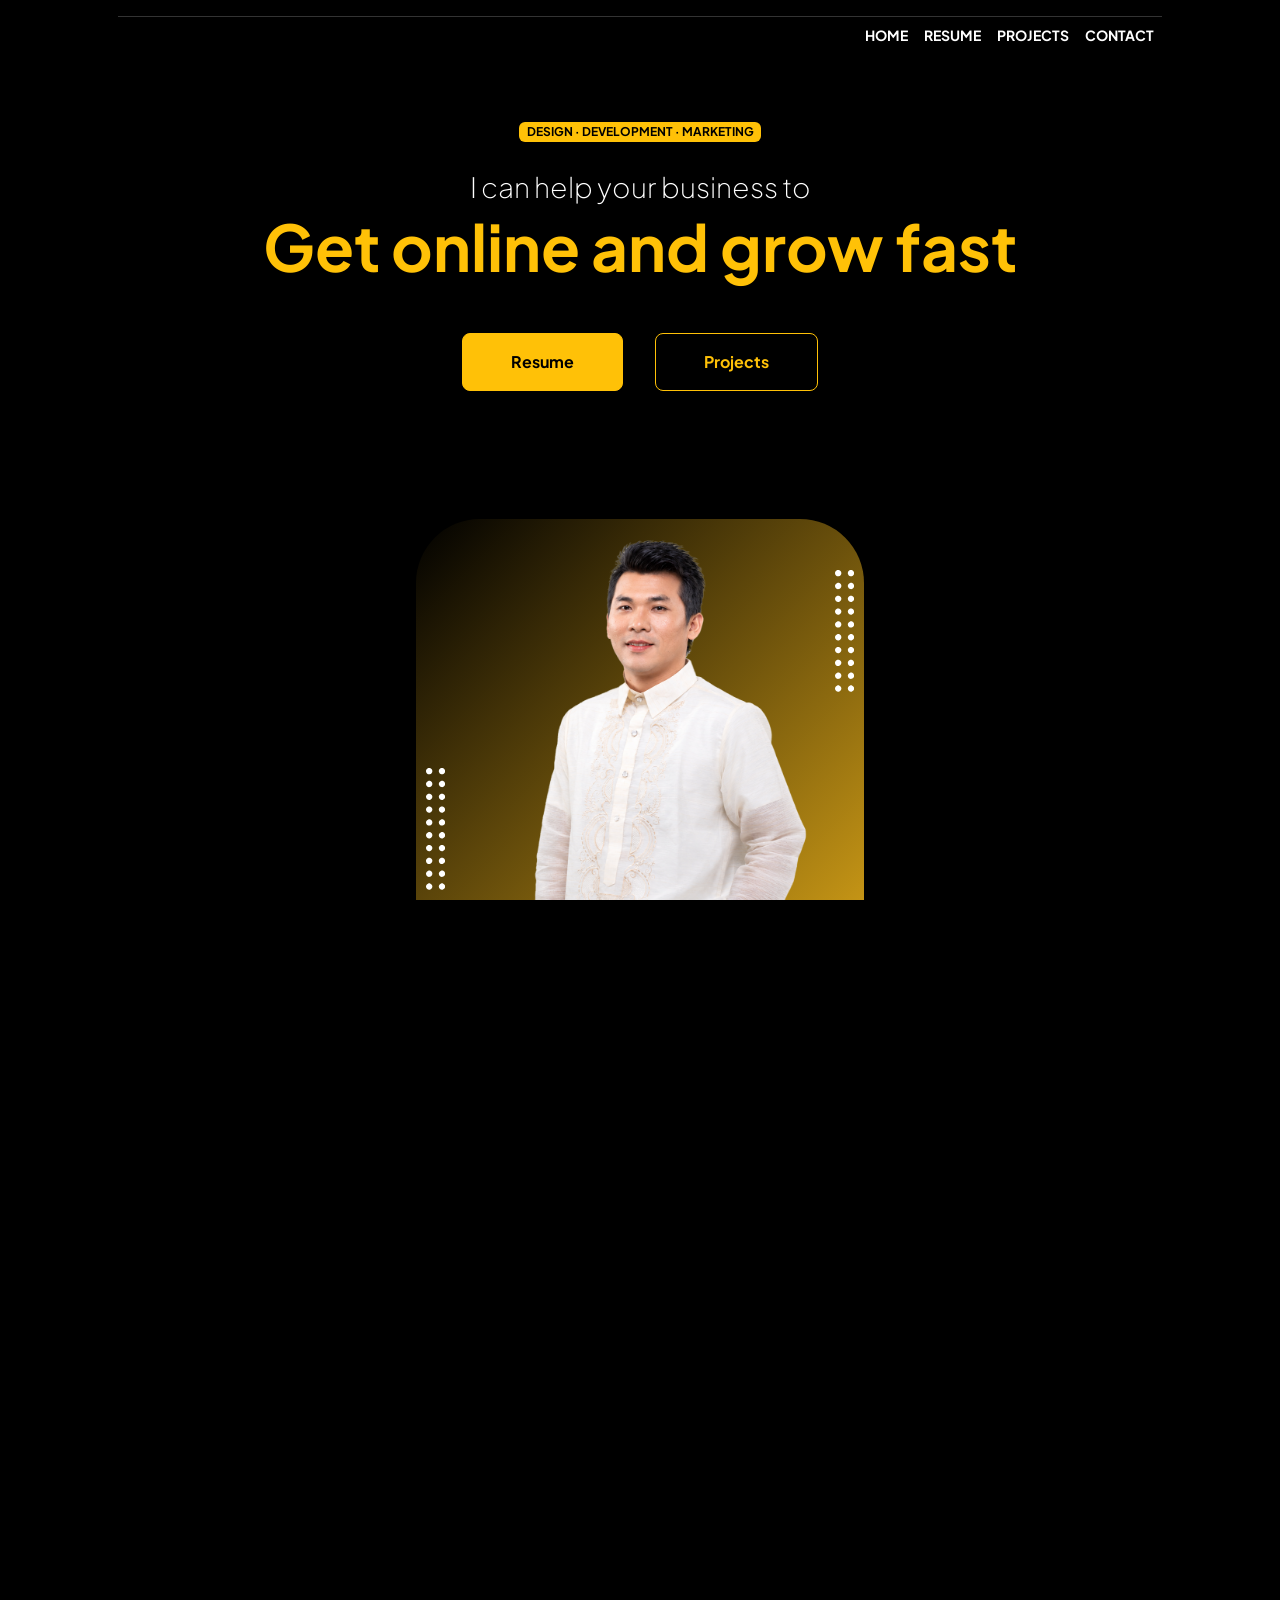
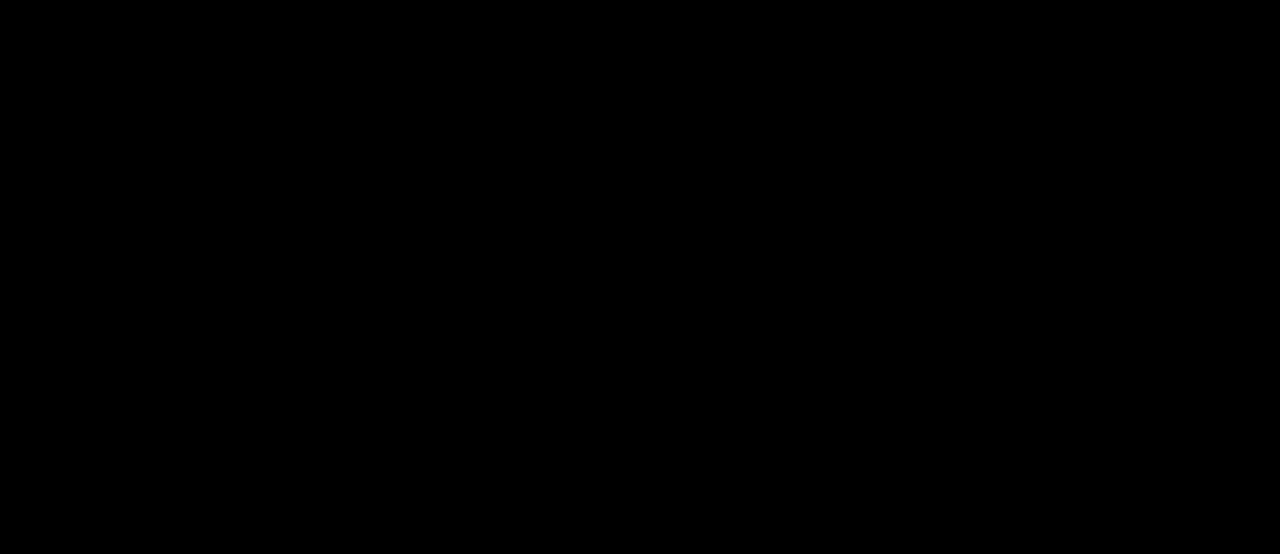
==== commit 864aadb5: "Update index.html" ====
--- a/index.html
+++ b/index.html
@@ -183,12 +183,7 @@
                     <div class="row gx-5 justify-content-center">
                         <div class="col-xxl-8">
                              <h2 class="display-5 fw-bolder"><span class="text-gradient d-inline">About Me</span></h2>
-                             <p class="lead fw-light mb-4">Hello there! I'm Jhonel Vertudazo, a results-driven IT SPECIALIST and a WEB DEVELOPER with a deep passion for leveraging technology to create impactful digital experiences.
-                                     Welcome to my portpolio, a space where innovative design seamlessly blends with robust functionality. Here, I transform visions into reality, crafting digital solutions that not only tells a story
-                                     but also drive tangible growth for brands.
-                            </p>
-                            
-                            
+                          
                              <p class="lead fw-light mb-4">
                             <div class="fs-3 fw-light text-muted">Technology, Digital Growth & Creative Solutions</div>
 
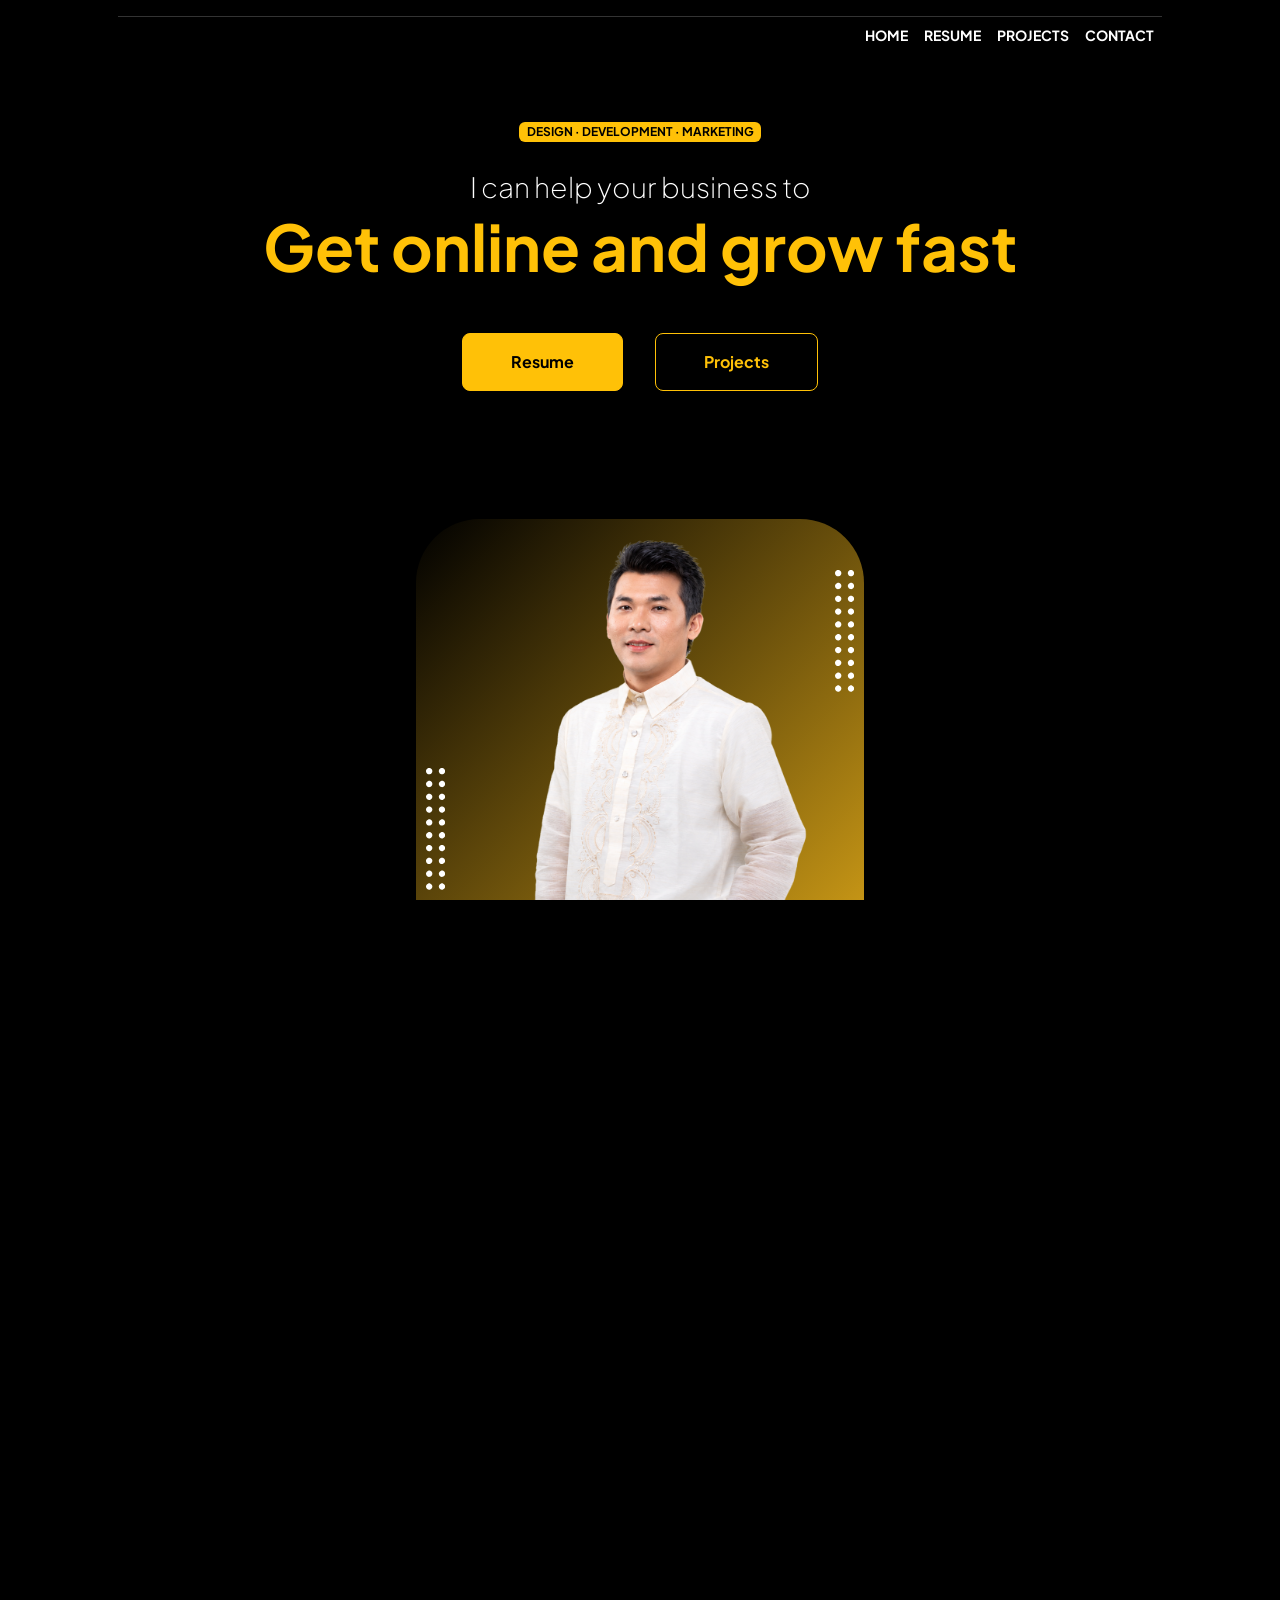
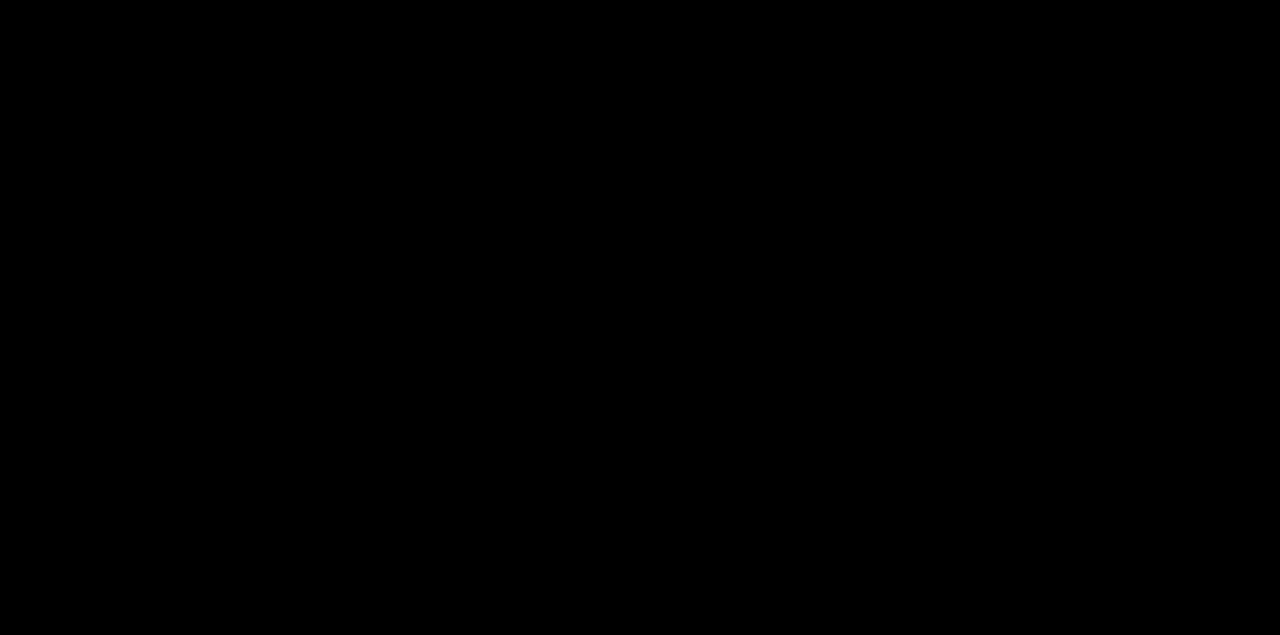
==== commit 529c7e63: "Update index.html" ====
--- a/index.html
+++ b/index.html
@@ -182,12 +182,12 @@
                 <div class="container px-5">
                     <div class="row gx-5 justify-content-center">
                         <div class="col-xxl-8">
-                             <h2 class="display-5 fw-bolder"><span class="text-gradient d-inline">About Me</span></h2>
+                             <h1 class="display-5 fw-bolder"><span class="text-gradient d-inline">Technology, Digital Growth & Creative Solutions</span></h1>
                           
                              <p class="lead fw-light mb-4">
-                            <div class="fs-3 fw-light text-muted">Technology, Digital Growth & Creative Solutions</div>
-
-
+                            <!-- <div class="fs-3 fw-light text-muted">Technology, Digital Growth & Creative Solutions</div> -->
+
+ <h4 class="display-5 fw-bolder"><span class="text-gradient d-inline">About Me</span></h4>
 
 I’m Jhonel Vertudazo an IT Specialist, SEO Specialist, Web Developer, and Drone Operator dedicated to helping businesses turn technology and digital opportunities into measurable results.
 
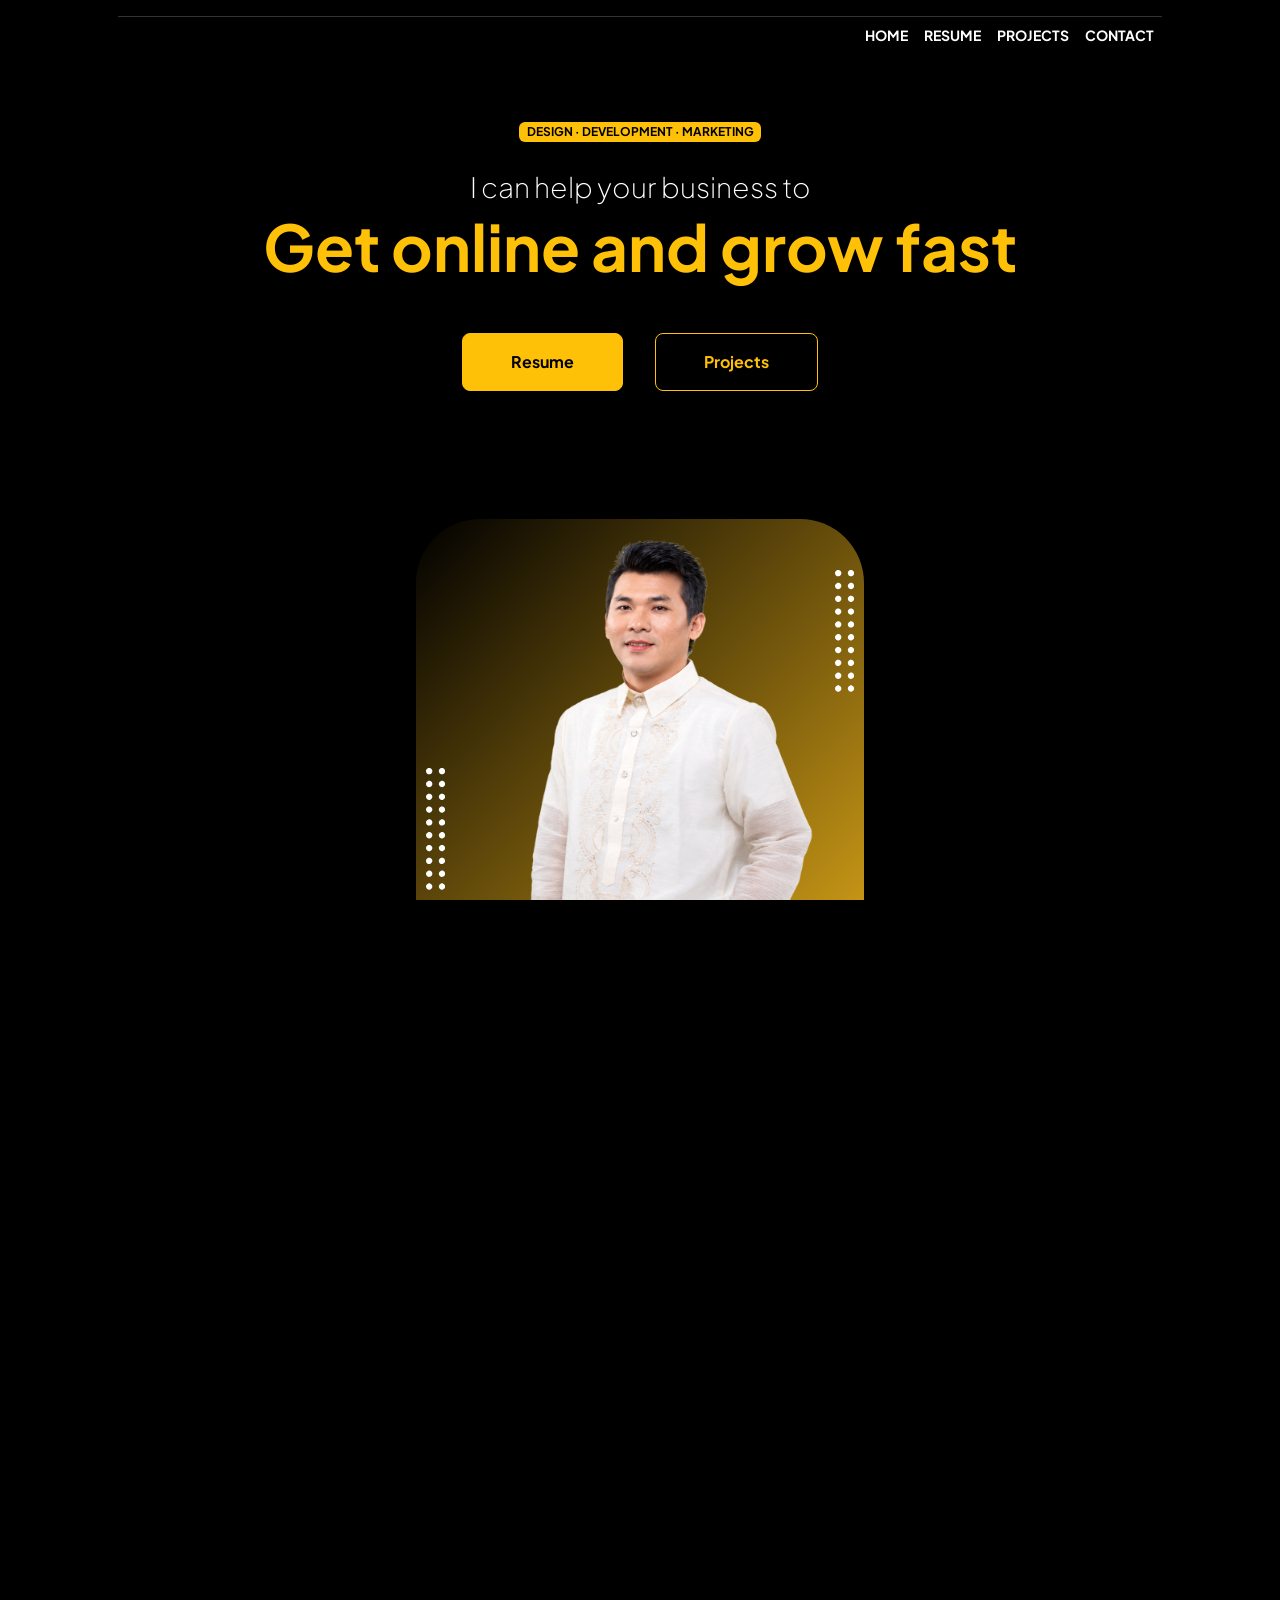
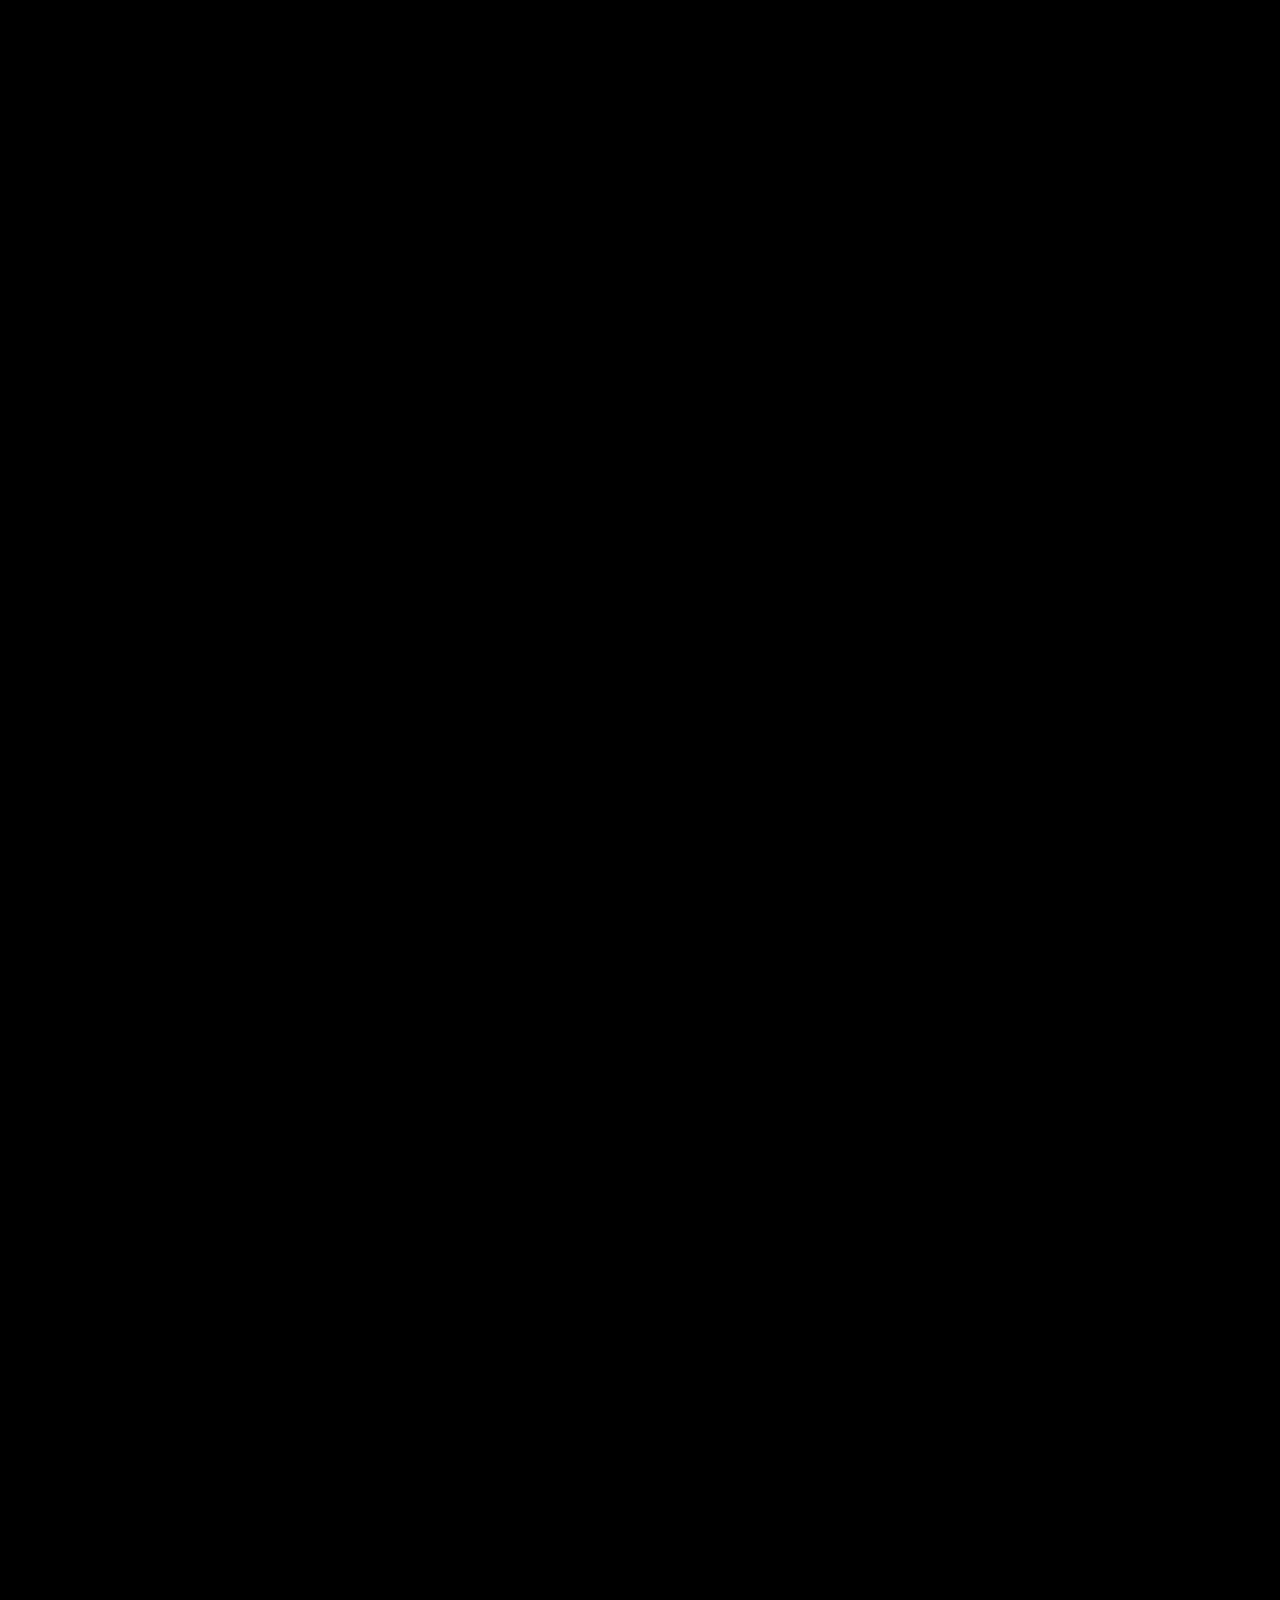
==== commit 4a5e91b7: "Update index.html" ====
--- a/index.html
+++ b/index.html
@@ -3,12 +3,13 @@
     <head>
         <meta charset="utf-8" />
         <meta name="viewport" content="width=device-width, initial-scale=1, shrink-to-fit=no" />
-        <meta name="description" content="" />
-        <meta name="author" content="" />
-        <title>Jhonel Vertudazo</title>
+        <meta name="description" content="Jhonel Vertudazo — IT Specialist, SEO Specialist, and Web Developer in Davao City, Philippines. I build fast, search-optimized websites and data-driven SEO strategies that help businesses grow online." />
+        <meta name="author" content="Jhonel Vertudazo" />
+        <title>Jhonel Vertudazo | IT Specialist, SEO Specialist & Web Developer in Davao City</title>
+        <link rel="canonical" href="https://jhonel-vertudazo.vercel.app/" />
         <!-- Favicon-->
         <link rel="icon" type="image/x-icon" href="assets/favicon1.ico"/>
-    
+
         <!-- Custom Google font-->
         <link rel="preconnect" href="https://fonts.googleapis.com" />
         <link rel="preconnect" href="https://fonts.gstatic.com" crossorigin />
@@ -17,6 +18,33 @@
         <link href="https://cdn.jsdelivr.net/npm/bootstrap-icons@1.8.1/font/bootstrap-icons.css" rel="stylesheet" />
         <!-- Core theme CSS (includes Bootstrap)-->
         <link href="css/styles.css" rel="stylesheet" />
+
+        <!-- Open Graph / Twitter -->
+        <meta property="og:title" content="Jhonel Vertudazo — IT & SEO Specialist, Web Developer" />
+        <meta property="og:description" content="IT Specialist, SEO Specialist, and Web Developer in Davao City, Philippines." />
+        <meta property="og:type" content="website" />
+        <meta property="og:url" content="https://jhonel-vertudazo.vercel.app/" />
+        <meta property="og:image" content="https://jhonel-vertudazo.vercel.app/assets/seo-profile1.png" />
+        <meta name="twitter:card" content="summary_large_image" />
+
+        <!-- Structured data -->
+        <script type="application/ld+json">
+        {
+          "@context": "https://schema.org",
+          "@type": "Person",
+          "name": "Jhonel Vertudazo",
+          "jobTitle": "SEO Specialist & Web Developer",
+          "url": "https://jhonel-vertudazo.vercel.app/",
+          "address": {
+            "@type": "PostalAddress",
+            "addressLocality": "Davao City",
+            "addressCountry": "PH"
+          },
+          "sameAs": [
+            "https://youtube.com/@aerojaerials"
+          ]
+        }
+        </script>
     </head>
     <body class="d-flex flex-column h-100">
         <main class="flex-shrink-0">
@@ -54,13 +82,12 @@
                         <div class="col-xxl-7">
                             <!-- Header profile picture-->
                              <div class="d-flex justify-content-center mt-5 mt-xxl-0">
-                                
+
                                 <div class="profile bg-gradient-primary-to-secondary">
                                     <!-- TIP: For best results, use a photo with a transparent background like the demo example below-->
                                     <!-- Watch a tutorial on how to do this on YouTube (link)-->
-                                    <img class="profile-img" src="assets/seo-profile1.png" alt="..." />
+                                    <img class="profile-img" src="assets/seo-profile1.png" alt="Jhonel Vertudazo, SEO Specialist and Web Developer in Davao City" width="480" height="480" />
                                     <div class="dots-1">
-                                        <!-- SVG Dots-->
                                         <svg version="1.1" xmlns="http://www.w3.org/2000/svg" xmlns:xlink="http://www.w3.org/1999/xlink" x="0px" y="0px" viewBox="0 0 191.6 1215.4" style="enable-background: new 0 0 191.6 1215.4" xml:space="preserve">
                                             <g transform="translate(0.000000,1280.000000) scale(0.100000,-0.100000)">
                                                 <path d="M227.7,12788.6c-105-35-200-141-222-248c-43-206,163-412,369-369c155,32,275,190,260,339c-11,105-90,213-190,262        C383.7,12801.6,289.7,12808.6,227.7,12788.6z"></path>
@@ -85,10 +112,8 @@
                                                 <path d="M1507.7,1268.6c-105-35-200-141-222-248c-43-206,163-412,369-369c155,32,275,190,260,339c-11,105-90,213-190,262        C1663.7,1281.6,1569.7,1288.6,1507.7,1268.6z"></path>
                                             </g>
                                         </svg>
-                                        <!-- END of SVG dots-->
                                     </div>
                                     <div class="dots-2">
-                                        <!-- SVG Dots-->
                                         <svg version="1.1" xmlns="http://www.w3.org/2000/svg" xmlns:xlink="http://www.w3.org/1999/xlink" x="0px" y="0px" viewBox="0 0 191.6 1215.4" style="enable-background: new 0 0 191.6 1215.4" xml:space="preserve">
                                             <g transform="translate(0.000000,1280.000000) scale(0.100000,-0.100000)">
                                                 <path d="M227.7,12788.6c-105-35-200-141-222-248c-43-206,163-412,369-369c155,32,275,190,260,339c-11,105-90,213-190,262        C383.7,12801.6,289.7,12808.6,227.7,12788.6z"></path>
@@ -113,10 +138,8 @@
                                                 <path d="M1507.7,1268.6c-105-35-200-141-222-248c-43-206,163-412,369-369c155,32,275,190,260,339c-11,105-90,213-190,262        C1663.7,1281.6,1569.7,1288.6,1507.7,1268.6z"></path>
                                             </g>
                                         </svg>
-                                        <!-- END of SVG dots-->
                                     </div>
                                     <div class="dots-3">
-                                        <!-- SVG Dots-->
                                         <svg version="1.1" xmlns="http://www.w3.org/2000/svg" xmlns:xlink="http://www.w3.org/1999/xlink" x="0px" y="0px" viewBox="0 0 191.6 1215.4" style="enable-background: new 0 0 191.6 1215.4" xml:space="preserve">
                                             <g transform="translate(0.000000,1280.000000) scale(0.100000,-0.100000)">
                                                 <path d="M227.7,12788.6c-105-35-200-141-222-248c-43-206,163-412,369-369c155,32,275,190,260,339c-11,105-90,213-190,262        C383.7,12801.6,289.7,12808.6,227.7,12788.6z"></path>
@@ -141,10 +164,8 @@
                                                 <path d="M1507.7,1268.6c-105-35-200-141-222-248c-43-206,163-412,369-369c155,32,275,190,260,339c-11,105-90,213-190,262        C1663.7,1281.6,1569.7,1288.6,1507.7,1268.6z"></path>
                                             </g>
                                         </svg>
-                                        <!-- END of SVG dots-->
                                     </div>
                                     <div class="dots-4">
-                                        <!-- SVG Dots-->
                                         <svg version="1.1" xmlns="http://www.w3.org/2000/svg" xmlns:xlink="http://www.w3.org/1999/xlink" x="0px" y="0px" viewBox="0 0 191.6 1215.4" style="enable-background: new 0 0 191.6 1215.4" xml:space="preserve">
                                             <g transform="translate(0.000000,1280.000000) scale(0.100000,-0.100000)">
                                                 <path d="M227.7,12788.6c-105-35-200-141-222-248c-43-206,163-412,369-369c155,32,275,190,260,339c-11,105-90,213-190,262        C383.7,12801.6,289.7,12808.6,227.7,12788.6z"></path>
@@ -169,7 +190,6 @@
                                                 <path d="M1507.7,1268.6c-105-35-200-141-222-248c-43-206,163-412,369-369c155,32,275,190,260,339c-11,105-90,213-190,262        C1663.7,1281.6,1569.7,1288.6,1507.7,1268.6z"></path>
                                             </g>
                                         </svg>
-                                        <!-- END of SVG dots-->
                                     </div>
                                 </div>
                             </div>
@@ -182,75 +202,85 @@
                 <div class="container px-5">
                     <div class="row gx-5 justify-content-center">
                         <div class="col-xxl-8">
-                             <h1 class="display-5 fw-bolder"><span class="text-gradient d-inline">Technology, Digital Growth & Creative Solutions</span></h1>
-                          
-                             <p class="lead fw-light mb-4">
-                            <!-- <div class="fs-3 fw-light text-muted">Technology, Digital Growth & Creative Solutions</div> -->
-
- <h4 class="display-5 fw-bolder"><span class="text-gradient d-inline">About Me</span></h4>
-
-I’m Jhonel Vertudazo an IT Specialist, SEO Specialist, Web Developer, and Drone Operator dedicated to helping businesses turn technology and digital opportunities into measurable results.
-
-With a Bachelor of Science in Computer Science from North Eastern Mindanao State University – Tagbina Campus, I combine technical knowledge, problem-solving, creativity, and business thinking to develop solutions that are practical, reliable, and built around real-world needs.
-
-My work sits at the intersection of technology, websites, search visibility, and digital content. I don't simply build digital solutions—I focus on understanding the problem behind the project and creating solutions that help businesses operate better, reach more people, and grow.
-<div class="fs-3 fw-light text-muted">IT Specialist</div>
- 
-
-I provide technology-focused solutions covering **IT support, computer systems, networking, software, databases, system administration, troubleshooting, and technical solutions**.
-
-My goal is simple: keep technology reliable, secure, and useful so businesses can focus on what they do best.
-
-### SEO Specialist
-
-A great website is valuable only when people can find it.
-
-Through [**SEO**](https://jhonelvertudazo.pinoyseosites.com/local-seo/), I help businesses improve their online visibility, attract targeted visitors, and build a stronger presence in search engines.
-
-I use **data-driven SEO strategies, keyword research, on-page optimization, technical SEO, content optimization, and local SEO** to help businesses compete for the attention of their ideal customers.
-
-### Web Developer
-
-Through [**Web Development**](https://jhonelvertudazo.pinoyseosites.com/web-development/), I build responsive and user-friendly websites designed around both **users and business goals**.
-
-From professional business websites and e-commerce platforms to custom web applications and database-driven systems, I focus on creating digital solutions that are functional, scalable, maintainable, and easy to use.
-
-### Creative & Digital Content
-
-Technology is only one part of a successful digital presence. **Visual storytelling matters too.**
-
-As a [**Drone Operator**](https://www.youtube.com/@aerojaerials), I create aerial visuals that provide businesses with a unique way to showcase properties, locations, events, destinations, and brands.
-
-### My Approach
-
-Every project starts with understanding the **goal, problem, and people behind it**.
-
-I believe effective digital solutions should be:
-
-* **Purpose-driven** — built around clear business objectives.
-* **User-focused** — designed for real people and real experiences.
-* **Results-oriented** — focused on creating measurable value.
-* **Scalable** — capable of growing with your business.
-* **Practical** — using technology where it genuinely makes a difference.
-
-### Let's Create Something That Matters
-
-Whether you need **IT support, a high-performing website, SEO services, a custom digital system, or engaging visual content**, I can help turn your ideas and challenges into practical solutions.
-
-**Your business has a story, a goal, and an opportunity. Let's use technology to help you move it forward.**
-
-[**Let's Work Together →**](https://jhonelvertudazo.pinoyseosites.com/)
-
-                                 
-                            </p>
-                            </p>
+
+                            <h2 class="display-5 fw-bolder"><span class="text-gradient d-inline">Technology, Digital Growth &amp; Creative Solutions</span></h2>
+
+                            <h3 class="display-5 fw-bolder"><span class="text-gradient d-inline">About Me</span></h3>
+                            <p class="lead fw-light mb-4">
+                                I'm Jhonel Vertudazo, an IT Specialist, SEO Specialist, Web Developer, and Drone Operator dedicated to helping businesses turn technology and digital opportunities into measurable results.
+                            </p>
+                            <p class="lead fw-light mb-4">
+                                With a Bachelor of Science in Computer Science from North Eastern Mindanao State University – Tagbina Campus, I combine technical knowledge, problem-solving, creativity, and business thinking to develop solutions that are practical, reliable, and built around real-world needs.
+                            </p>
+                            <p class="lead fw-light mb-4">
+                                My work sits at the intersection of technology, websites, search visibility, and digital content. I don't simply build digital solutions—I focus on understanding the problem behind the project and creating solutions that help businesses operate better, reach more people, and grow.
+                            </p>
+
+                            <h3 class="fs-3 fw-light text-muted">IT Specialist</h3>
+                            <p class="lead fw-light mb-4">
+                                I provide technology-focused solutions covering <strong>IT support, computer systems, networking, software, databases, system administration, troubleshooting, and technical solutions</strong>.
+                            </p>
+                            <p class="lead fw-light mb-4">
+                                My goal is simple: keep technology reliable, secure, and useful so businesses can focus on what they do best.
+                            </p>
+
+                            <h3>SEO Specialist</h3>
+                            <p class="lead fw-light mb-4">
+                                A great website is valuable only when people can find it.
+                            </p>
+                            <p class="lead fw-light mb-4">
+                                Through <a href="https://jhonelvertudazo.pinoy-seos.com/local-seo/"><strong>SEO</strong></a>, I help businesses improve their online visibility, attract targeted visitors, and build a stronger presence in search engines.
+                            </p>
+                            <p class="lead fw-light mb-4">
+                                I use <strong>data-driven SEO strategies, keyword research, on-page optimization, technical SEO, content optimization, and local SEO</strong> to help businesses compete for the attention of their ideal customers.
+                            </p>
+
+                            <h3>Web Developer</h3>
+                            <p class="lead fw-light mb-4">
+                                Through <a href="https://jhonelvertudazo.pinoy-seos.com/web-development/"><strong>Web Development</strong></a>, I build responsive and user-friendly websites designed around both <strong>users and business goals</strong>.
+                            </p>
+                            <p class="lead fw-light mb-4">
+                                From professional business websites and e-commerce platforms to custom web applications and database-driven systems, I focus on creating digital solutions that are functional, scalable, maintainable, and easy to use.
+                            </p>
+
+                            <h3>Creative &amp; Digital Content</h3>
+                            <p class="lead fw-light mb-4">
+                                Technology is only one part of a successful digital presence. <strong>Visual storytelling matters too.</strong>
+                            </p>
+                            <p class="lead fw-light mb-4">
+                                As a <a href="https://www.youtube.com/@aerojaerials"><strong>Drone Operator</strong></a>, I create aerial visuals that provide businesses with a unique way to showcase properties, locations, events, destinations, and brands.
+                            </p>
+
+                            <h3>My Approach</h3>
+                            <p class="lead fw-light mb-4">
+                                Every project starts with understanding the <strong>goal, problem, and people behind it</strong>.
+                            </p>
+                            <p class="lead fw-light mb-4">I believe effective digital solutions should be:</p>
+                            <ul class="lead fw-light mb-4">
+                                <li><strong>Purpose-driven</strong> — built around clear business objectives.</li>
+                                <li><strong>User-focused</strong> — designed for real people and real experiences.</li>
+                                <li><strong>Results-oriented</strong> — focused on creating measurable value.</li>
+                                <li><strong>Scalable</strong> — capable of growing with your business.</li>
+                                <li><strong>Practical</strong> — using technology where it genuinely makes a difference.</li>
+                            </ul>
+
+                            <h3>Let's Create Something That Matters</h3>
+                            <p class="lead fw-light mb-4">
+                                Whether you need <strong>IT support, a high-performing website, SEO services, a custom digital system, or engaging visual content</strong>, I can help turn your ideas and challenges into practical solutions.
+                            </p>
+                            <p class="lead fw-light mb-4">
+                                <strong>Your business has a story, a goal, and an opportunity. Let's use technology to help you move it forward.</strong>
+                            </p>
+                            <p class="lead fw-light mb-4">
+                                <a class="btn btn-primary btn-lg px-5 py-3 fs-6 fw-bolder" href="https://jhonelvertudazo.pinoy-seos.com/contact/">Let's Work Together &rarr;</a>
+                            </p>
+
                             <div class="text-center my-5">
-                             
                                 <div class="d-flex justify-content-center fs-2 gap-4">
-                                    <a class="text-gradient" href="https://facebook.com"><i class="bi bi-facebook"></i></a>
-                                    <a class="text-gradient" href="https://youtube.com"><i class="bi bi-youtube"></i></a>
-                                    <a class="text-gradient" href="https://linkedin.com"><i class="bi bi-linkedin"></i></a>
-                                    <a class="text-gradient" href="https://github.com"><i class="bi bi-github"></i></a>
+                                    <a class="text-gradient" href="https://facebook.com/YOUR-PROFILE" aria-label="Facebook"><i class="bi bi-facebook"></i></a>
+                                    <a class="text-gradient" href="https://youtube.com/@aerojaerials" aria-label="YouTube"><i class="bi bi-youtube"></i></a>
+                                    <a class="text-gradient" href="https://linkedin.com/in/YOUR-PROFILE" aria-label="LinkedIn"><i class="bi bi-linkedin"></i></a>
+                                    <a class="text-gradient" href="https://github.com/YOUR-USERNAME" aria-label="GitHub"><i class="bi bi-github"></i></a>
                                 </div>
                             </div>
                         </div>
@@ -264,17 +294,17 @@
                 <div class="row align-items-center justify-content-between flex-column flex-sm-row">
                     <div class="col-auto"><div class="small m-0"><p> Copyright &copy; 2020 - <script>document.write(new Date().getFullYear())</script> Jhonel Vertudazo | All Rights Reserved</p></div></div>
                     <div class="col-auto">
-                        <a class="small" href="#!">Privacy</a>
+                        <a class="small" href="privacy.html">Privacy</a>
                         <span class="mx-1">&middot;</span>
-                        <a class="small" href="#!">Terms</a>
+                        <a class="small" href="terms.html">Terms</a>
                         <span class="mx-1">&middot;</span>
-                        <a class="small" href="#!">Contact</a>
+                        <a class="small" href="contact.html">Contact</a>
                     </div>
                 </div>
-                
+
             </div>
         </footer>
-       
+
         <!-- Bootstrap core JS-->
         <script src="https://cdn.jsdelivr.net/npm/bootstrap@5.2.3/dist/js/bootstrap.bundle.min.js"></script>
         <!-- Core theme JS-->
